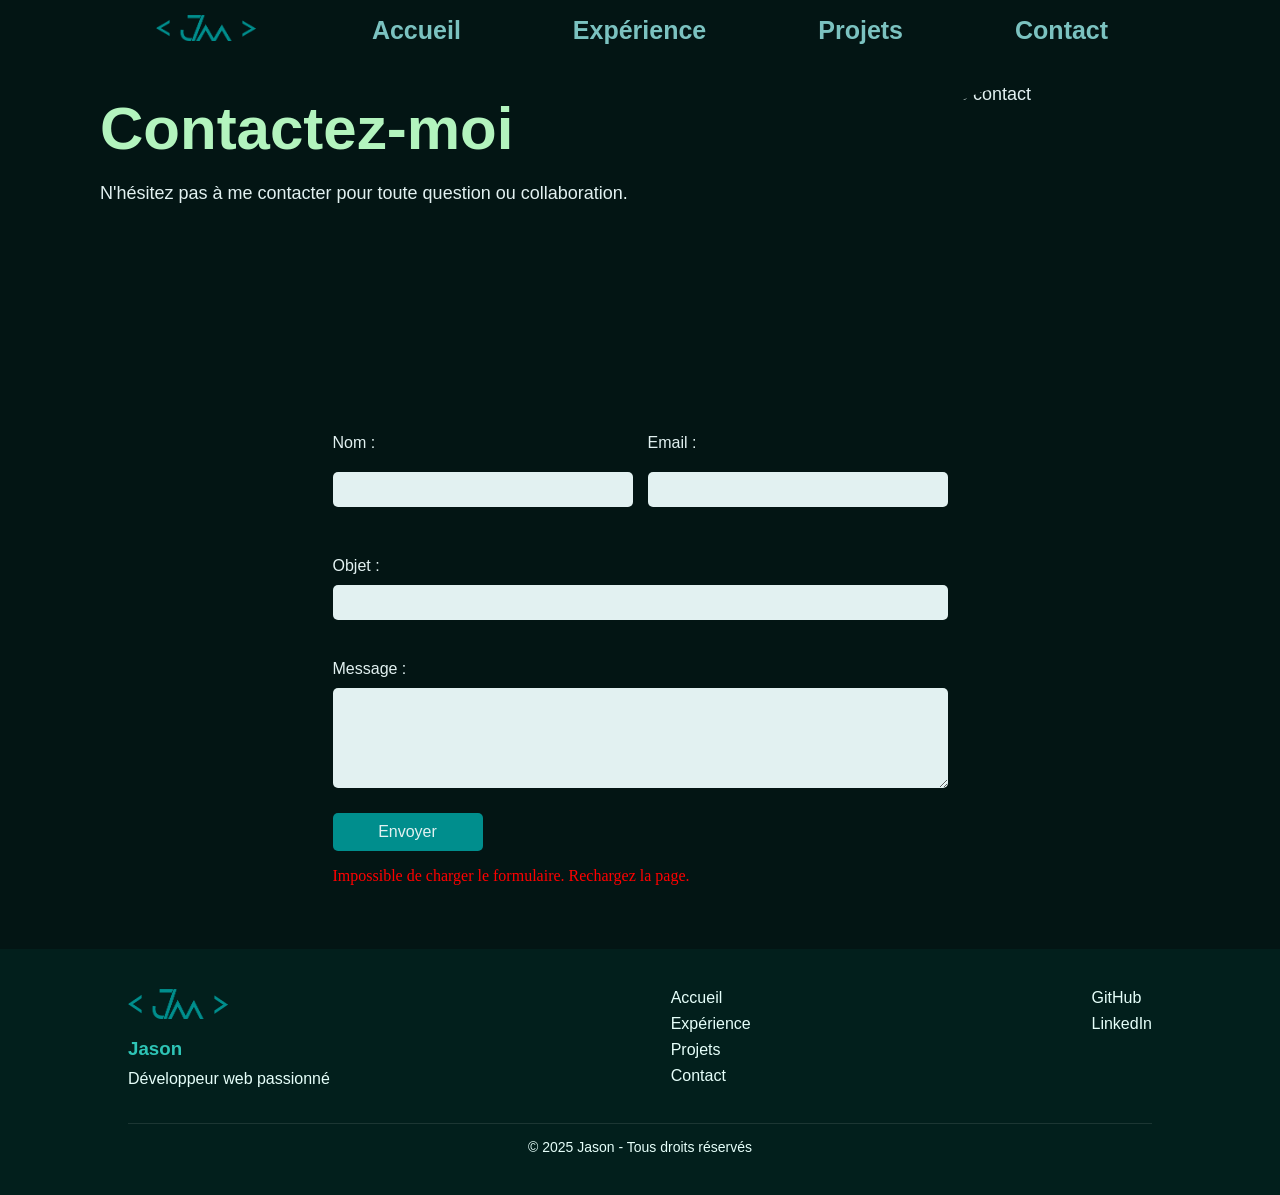
==== contact.html @ 51462e4b "V2" ====
<!DOCTYPE html>
<html lang="fr">
<head>
    <meta charset="UTF-8">
    <meta name="viewport" content="width=device-width, initial-scale=1.0">
    <title>Contact</title>
    <link rel="stylesheet" href="asset/style.css">
    <link rel="icon" href="asset/img/Logo.png" type="image/x-icon">
</head>
<body>
    <nav class="navigation">
        <div class="barreNav">
            <ul class="conteneurNav">
                <li><img class="logoNav" src="asset/img/LogoBarNav.png" alt="Logo"></li>
                <li><a class="lienNav" href="index.html">Accueil</a></li>
                <li><a class="lienNav" href="experience.html">Expérience</a></li>
                <li><a class="lienNav" href="projets.html">Projets</a></li>
                <li><a class="lienNav" href="contact.html">Contact</a></li>
            </ul>
        </div>
    </nav>
    <!-- responsif navbar -->
    <nav>
        <ul class="navBarreMobile">
            <a href="index.html">
                <img class="navImgMobile" src="asset/img/Logo.png" alt="logo ">
            </a>
            <div class="menuBurger">
                <img class="burger" src="asset/img/MenuBurger.png" alt="menu Burger">
            </div>
            <div class="navButtonMobile closeBurger">
                <li><a href="index.html" class="navHrefMobile">Accueil</a></li>
                <li><a href="experience.html" class="navHrefMobile">Expérience</a></li>
                <li><a href="projets.html" class="navHrefMobile">Projets</a></li>
                <li><a href="contact.html" class="navHrefMobile">Contact</a></li>
            </div>
        </ul>
    </nav>

    <section class="body">
        <section class="contactPresentation">
            <div class="contenuContactPresentation">
                <h1>Contactez-moi</h1>
                <p>N'hésitez pas à me contacter pour toute question ou collaboration.</p>
            </div>
            <img src="asset/img/photo.png" alt="Photo de contact" class="photoContact">
        </section>

        <section class="contactForm">
            <form id="contactForm">

                <!-- Token CSRF injecté par JS au chargement -->
                <input type="hidden" id="csrf_token" name="csrf_token">

                <div class="conteneurForm">
                    <div class="containerForm">
                        <label for="name">Nom :</label>
                        <input type="text" id="name" name="name" maxlength="100" required>
                    </div>
                    <div class="containerForm">
                        <label for="email">Email :</label>
                        <input type="email" id="email" name="email" maxlength="200" required>
                    </div>
                </div>

                <div class="formEmail">
                    <label for="objet">Objet :</label>
                    <input class="objet" type="text" id="objet" name="objet" maxlength="200" required>

                    <label for="message">Message :</label>
                    <textarea id="message" name="message" rows="5" maxlength="5000" required></textarea>

                    <button type="submit">Envoyer</button>
                </div>

                <p id="status-msg" style="margin-top:1rem; display:none;"></p>
            </form>
        </section>
    </section>
 <footer class="footer">

        <div class="footer-container">

            <div class="footer-left">
                <img class="logoFooter" src="asset/img/LogoBarNav.png" alt="Logo"></a>
                <h3>Jason</h3>
                <p>Développeur web passionné</p>
            </div>

            <div class="footer-center">
                <a href="index.html">Accueil</a>
                <a href="experience.html">Expérience</a>
                <a href="projets.html">Projets</a>
                <a href="contact.html">Contact</a>
            </div>

            <div class="footer-right">
                <a href="https://github.com/JasonM0712" target="_blank">GitHub</a>
                <a href="https://www.linkedin.com/in/jason-m-0712/" target="_blank">LinkedIn</a>
            </div>

        </div>

        <div class="footer-bottom">
            <p>© 2025 Jason - Tous droits réservés</p>
        </div>

</footer>
    <script src="asset/script.js">

    </script>
</body>
</html>
---- asset/style.css ----
*,
*::after,
*::before {
    box-sizing: border-box;
    margin: 0;
    padding: 0;
}


.navigation {
    display: flex;
    justify-content: center;
    align-items: center;
    margin: 0;
    padding: 1rem 2rem;
    height: 60px;
    background: transparent;
    position: fixed;
    z-index: 1;
    width: 100%;
}

.barreNav {
    margin: 0;
    width: 100%;
}

.logoNav {
    width: 100px;
    height: 80px;
    object-fit: contain;
    margin-right: 20px;
    border-radius: 60px;
}

.navigation.scrolled {
    background: #031514;
    box-shadow: 0 2px 4px rgba(0, 0, 0, 0.1);
    transition: background-color 0.3s ease, box-shadow 0.3s ease;
    border-bottom: 1px solid #008E8D;
}


.barreNav .lienNav {
    color: #7BC2C0;
    text-decoration: none;
    font-weight: bold;
    font-family: 'Trebuchet MS', 'Lucida Sans Unicode', 'Lucida Grande', 'Lucida Sans', Arial, sans-serif;
    font-size: 25px;
    padding: 0.5rem 1rem;
    transition: background-color 0.3s ease;
}

.conteneurNav {
    display: flex;
    justify-content: center;
    align-items: center;
    margin: 0;
    list-style: none;
    gap: 5rem;
}

.lienNav:hover {
    color: #008E8D;
}

.body {
    background-color: #031514;
    padding: 4rem 2rem;
    height: 100%;
    padding-left: 100px;
    padding-right: 100px;
}

.banniere {
    font-family: 'Trebuchet MS', 'Lucida Sans Unicode', 'Lucida Grande', 'Lucida Sans', Arial, sans-serif;
    padding: 20px;
    ;
    gap: 1rem;
}

h1 {
    font-size: 60px;
    margin-top: 30px;
    padding-bottom: 20px;
    color: #B3F4BE;
}

.sousTitre {
    font-size: 30px;
    color: #B3F4BE;
}

.arrierePlan {
    background-image: url('img/BackgroundImage.png');
    width: 100%;
    background-size: cover;
    background-position: center;
    background-repeat: no-repeat;
}

.presentation {
    display: flex;
    justify-content: space-around;
    align-items: center;
    margin-top: 50px;
    font-family: 'Trebuchet MS', 'Lucida Sans Unicode', 'Lucida Grande', 'Lucida Sans', Arial, sans-serif;
    color: #E2F1F1;
    width: 100%;
    padding: 50px;
    position: relative;
    overflow: hidden;
    opacity: 0;
    transform: translateY(40px);
    animation: fadeUp 1s ease forwards;
}

.conteneurPresentation {
    padding: 20px;
    padding-left: 40px;
    border-radius: 30px;
    background: rgba(0, 40, 40, 0.55);
    border-radius: 25px;
    transition: transform 0.5s ease, box-shadow 0.5s ease, background 0.5s ease;
}

.conteneurPresentation:hover,
.conteneurParcours:hover {
    transform: translateY(-8px) scale(1.02);
    box-shadow: 0 20px 40px rgba(0, 255, 170, 0.15);
    background: rgba(0, 60, 60, 0.7);
}


.presentation h2 {
    font-size: 30px;
    color: #B3F4BE;
    margin-bottom: 20px;
    position: relative;
    display: inline-block;
    transition: color 0.4s ease;
}

.presentation li {
    font-size: 20px;
    line-height: 1.5;
}

.imgPresentation {
    width: 300px;
    height: 300px;
    object-fit: cover;
    border-radius: 50%;
    margin-top: 20px;
    justify-content: flex-end;
    transition: transform 0.6s ease, filter 0.6s ease, box-shadow 0.6s ease;
}

.about {
    max-width: 700px;
}

.about p {
    line-height: 1.6;
    margin-bottom: 15px;
}

.about ul {
    line-height: 1.8;
    padding-left: 20px;
    font-family: 'Trebuchet MS', 'Lucida Sans Unicode', 'Lucida Grande', 'Lucida Sans', Arial, sans-serif;
}


.parcours {
    display: flex;
    justify-content: space-around;
    align-items: center;
    margin-top: 50px;
    font-family: 'Trebuchet MS', 'Lucida Sans Unicode', 'Lucida Grande', 'Lucida Sans', Arial, sans-serif;
    color: #B3F4BE;
    width: 100%;
    margin-bottom: 100px;
    position: relative;
    overflow: hidden;
    opacity: 0;
    transform: translateY(40px);
    animation: fadeUp 1s ease forwards;
}

.imgParcours {
    width: 300px;
    height: 300px;
    object-fit: cover;
    border-radius: 50%;
    margin-top: 20px;
    margin-bottom: 100px;
    transition: transform 0.6s ease, filter 0.6s ease, box-shadow 0.6s ease;
}

.parcours h2 {
    position: relative;
    display: inline-block;
    transition: color 0.4s ease;
    font-size: 30px;
    color: #B3F4BE;
    margin-bottom: 20px;
}

.parcours ul {
    font-size: 20px;
    padding-left: 20px;
    line-height: 1.8;
    color: #E2F1F1;
}


.conteneurParcours {
    display: flex;
    flex-direction: column;
    justify-content: flex-end;
    gap: 2rem;
    padding: 20px;
    background-color: rgba(0, 46, 45, 0.9);
    border-radius: 30px;
    background: rgba(0, 40, 40, 0.55);
    border-radius: 25px;
    transition: transform 0.5s ease, box-shadow 0.5s ease, background 0.5s ease;

}

.parcours p {
    font-size: 20px;
    line-height: 1.5;
    margin-top: 20px;
    margin-left: 20px;
    color: #E2F1F1;
}

.techno {
    display: flex;
    justify-content: center;
    align-items: flex-start;
    gap: 2rem;
    margin-top: 50px;
    padding-top: 50px;
    font-family: 'Trebuchet MS', 'Lucida Sans Unicode', 'Lucida Grande', 'Lucida Sans', Arial, sans-serif;
    border-top: 3px solid #008E8D;
}

.techno img {
    width: 80px;
    height: 80px;
    object-fit: contain;
}

.techno h3 {
    font-size: 25px;
    color: #B3F4BE;
}

.techno p {
    font-size: 20px;
    color: #E2F1F1;
    text-align: center;
    margin-top: 10px;
}

.containerTechno {
    display: block;

}

.containerTechnoGithub {
    display: flex;
    flex-direction: column;
    align-items: center;
    justify-content: center;
    gap: 1rem;
}

.articleTechno {
    display: flex;
    flex-direction: column;
    align-items: center;
    justify-content: center;
    gap: 2rem;
    margin-top: 50px;
    margin-right: 80px;
}

.buttonPrimary {
    background-color: #008E8D;
    border: none;
    padding: 10px 20px;
    font-size: 16px;
    cursor: pointer;
    border-radius: 5px;
    transition: background-color 0.3s ease;
    margin-top: 20px;
}

.buttonSecondary {
    background-color: #E2F1F1;
    font-family: 'Trebuchet MS', 'Lucida Sans Unicode', 'Lucida Grande', 'Lucida Sans', Arial, sans-serif;
    font-weight: bold;
    color: #1B4A27;
    border: 2px solid #1B4A27;
    padding: 10px 20px;
    font-size: 16px;
    cursor: pointer;
    border-radius: 5px;
    transition: background-color 0.3s ease;
    margin-top: auto;
}

.buttonLink {
    color: #E2F1F1;
    font-family: 'Trebuchet MS', 'Lucida Sans Unicode', 'Lucida Grande', 'Lucida Sans', Arial, sans-serif;
    font-weight: bold;
    text-decoration: none;
}

.buttonPrimary:hover {
    background-color: #00B3B2;
}

.lienInterressant {
    margin-top: 80px;
    border-radius: 30px;
    display: flex;
    justify-content: center;
    flex-direction: column;
    align-items: center;
    gap: 20px;
    padding-top: 30px;
}

.lienCardInterressant{
    text-align: center;
    width: 600px;
    background-color: rgba(0, 46, 45, 0.9);
    padding: 20px;
    border-radius: 30px;
}


.lienInterressant h3 {
    font-size: 25px;
    color: #B3F4BE;
    font-family: 'Trebuchet MS', 'Lucida Sans Unicode', 'Lucida Grande', 'Lucida Sans', Arial, sans-serif
}

.logoLien {
    width: 150px;
    height: 150px;
    object-fit: contain;
    margin-right: 20px;
}

.logoLien:hover {
    transform: scale(1.1);
    transition: transform 0.3s ease;
    filter: brightness(1.5);
}

.conteneurLien {
    display: flex;
    padding: 20px;
    flex-direction: row;
    gap: 20px;
}

.projetPresentation {
    display: flex;
    justify-content: space-around;
    align-items: center;
    margin-top: 50px;
    font-family: 'Trebuchet MS', 'Lucida Sans Unicode', 'Lucida Grande', 'Lucida Sans', Arial, sans-serif;
    color: #B3F4BE;
    width: 100%;
}

.imgTitleProjet {
    width: 300px;
    height: 100px;
    margin-top: 20px;
    align-self: center;
}

.projetPresentation h2 {
    font-size: 30px;
    color: #B3F4BE;
    margin-bottom: 20px;
}

.projetPresentation p {
    font-size: 20px;
    line-height: 1.5;
    color: #E2F1F1;
    max-width: 800px;
}

.listeProjet {
    display: flex;
    justify-content: center;
    align-items: center;
    flex-wrap: wrap;
    gap: 80px;
    margin-top: 80px;
}

.card {
    display: flex;
    flex-direction: column;
    height: 510px;
    background-color: #008E8D;
    border: 1px solid;
    border-radius: 10px;
    padding: 20px;
    width: 350px;
    text-align: center;
}

.card .contenuCard {
    flex: 1;
}

.card h4 {
    font-size: 25px;
    color: #B3F4BE;
    margin-bottom: 20px;
    font-family: 'Trebuchet MS', 'Lucida Sans Unicode', 'Lucida Grande', 'Lucida Sans', Arial, sans-serif;
    font-weight: bold;
}

.card p {
    font-size: 18px;
    color: #E2F1F1;
    margin-bottom: 20px;
    font-family: 'Trebuchet MS', 'Lucida Sans Unicode', 'Lucida Grande', 'Lucida Sans', Arial, sans-serif;
}

.card:hover {
    transform: scale(1.05);
    transition: transform 0.3s ease;
    box-shadow: 0 4px 8px rgba(0, 0, 0, 0.2);
}

.imgCard {
    width: 100%;
    height: 150px;
    object-fit: cover;
    border-radius: 10px;
    margin-bottom: 20px;
}

.modal-content {
    display: block;
    width: 90%;
    padding: 30px;
    height: 550px;
}

.modal-content h2 {
    font-size: 25px;
}

.modal-content p {
    font-size: 18px;
}

.modal {
    display: none;
    position: fixed;
    z-index: 3;
    left: 0;
    top: 0;
    width: 100%;
    height: 100%;
    background-color: rgba(0, 0, 0, 0.6);
}

.modal-content {
    display: flex;
    flex-direction: column;
    align-items: center;
    background-color: #00B3B2;
    width: 80%;
    max-width: 500px;
    height: 650px;
    margin: 10% auto;
    padding: 60px;
    border-radius: 10px;
    position: relative;
}

.modal-content h2 {
    font-family: 'Trebuchet MS', 'Lucida Sans Unicode', 'Lucida Grande', 'Lucida Sans', Arial, sans-serif;
    color: #B3F4BE;
    text-align: left;
    padding-bottom: 20px;
}

.modal-content p {
    font-family: 'Trebuchet MS', 'Lucida Sans Unicode', 'Lucida Grande', 'Lucida Sans', Arial, sans-serif;
    color: #E2F1F1;
    text-align: left;
    padding-top: 20px;
    padding-bottom: 10px;
}

.modal-content ul {
    font-family: 'Trebuchet MS', 'Lucida Sans Unicode', 'Lucida Grande', 'Lucida Sans', Arial, sans-serif;
    color: #E2F1F1;
    text-align: left;
    padding-top: 10px;
}

.modal-container-techno {
    display: flex;
    flex-wrap: wrap;
    gap: 10px;
    margin-top: 20px;
    margin-bottom: 20px;
}

.modal-Techno {
    width: 60px;
    height: 60px;
    object-fit: contain;
    margin-bottom: 20px;
}

.close {
    display: flex;
    align-self: flex-end;
    justify-content: flex-end;
    margin-top: auto;
    font-size: 25px;
    cursor: pointer;
    position: absolute;
    top: 15px;
    right: 20px;
}

.buttonSecondary a {
    color: #1B4A27;
    text-decoration: none;
}


.timeline{
    position: relative;
    margin: 100px auto;
    padding-left: 80px;
    max-width: 800px;
}

/* ligne */
.timeline::before{
    content:"";
    position:absolute;
    left:20px;
    top:0;
    width:2px;
    top: 20px;
    height: calc(100% - 20px);
    background:#2ec4b6;
}

.item{
    position: relative;
    margin-bottom: 60px;
}

.circle{
    position: absolute;
    left: -66.5px; 
    top: 20px;
    width:16px;
    height:16px;
    background:#2ec4b6;
    border-radius:50%;
    box-shadow:0 0 8px #2ec4b6, 0 0 20px rgba(46,196,182,0.5);
}

.item {
    position: relative;
    margin-bottom: 60px;
}

.content {
    background: #021f1c;
    padding: 20px;
    border-radius: 10px;
    box-shadow: 0 5px 20px rgba(0, 0, 0, 0.3);
}

.content h3 {
    font-family: 'Trebuchet MS', 'Lucida Sans Unicode', 'Lucida Grande', 'Lucida Sans', Arial, sans-serif;
    color: #9fe3b5;
    margin-bottom: 5px;
}

.content span {
    font-family: 'Trebuchet MS', 'Lucida Sans Unicode', 'Lucida Grande', 'Lucida Sans', Arial, sans-serif;
    font-size: 20px;
    color: #2ec4b6;
}

.content p {
    font-family: 'Trebuchet MS', 'Lucida Sans Unicode', 'Lucida Grande', 'Lucida Sans', Arial, sans-serif;
    margin-top: 10px;
    color: #e6fffa;
}

/* présentation */
.experiencePresentation {
    font-family: 'Trebuchet MS', 'Lucida Sans Unicode', 'Lucida Grande', 'Lucida Sans', Arial, sans-serif;
    font-size: 18px;
    color: #E2F1F1;
    margin-bottom: 50px;
}

.contactPresentation {
    display: flex;
    justify-content: space-between;
    font-family: 'Trebuchet MS', Arial;
    font-size: 18px;
    color: #E2F1F1;
    margin-bottom: 50px;
    position: relative;
    overflow: hidden;
    opacity: 0;
    transform: translateY(40px);
    animation: fadeUp 1s ease forwards;

}

.photoContact {
    width: 300px;
    height: 300px;
    object-fit: cover;
    border-radius: 50%;
    margin-top: 20px;
    transition: transform 0.6s ease, filter 0.6s ease, box-shadow 0.6s ease;
}

.photoContact:hover {
    transform: translateY(0) scale(1.08) rotate(2deg);
    filter: brightness(1.1);
    box-shadow: 0 0 30px rgba(120, 255, 180, 0.4);
}

.contactForm {
    display: flex;
    justify-content: center;
    align-items: center;
    flex-direction: column;
    gap: 20px;
    margin-top: 50px;   
    position: relative;
    overflow: hidden;
    opacity: 0;
    transform: translateY(40px);
    animation: fadeUp 1s ease forwards;
}

.contactForm label {
    font-family: 'Trebuchet MS', 'Lucida Sans Unicode', 'Lucida Grande', 'Lucida Sans', Arial, sans-serif;
    color: #E2F1F1;
}

.contactForm input,
.contactForm textarea {
    padding: 10px;
    border: none;
    border-radius: 5px;
    background-color: #E2F1F1;
    color: #021f1c;
    font-family: 'Trebuchet MS', Arial;
}

.contactForm input{
    width: 300px;
}

.contactForm textarea {
    resize: vertical;
    min-height: 100px;
    width: 100%;
}

.contactForm button {
    background-color: #008E8D;
    color: #E2F1F1;
    border: none;
    padding: 10px 20px;
    font-size: 16px;
    margin-top: 15px;
    width: 150px;
    cursor: pointer;
    border-radius: 5px;
    transition: background-color 0.3s ease;
}

.conteneurForm {
    display: flex;
    justify-content: space-around;
    align-items: center;
    margin-bottom : 50px;
    gap : 15px;
}



.containerForm {
    display: flex;
    flex-direction: column;
    gap: 20px;
}

.contactForm button:hover {
    background-color: #00B3B2;
    filter: brightness(1.1);
}

.formEmail{
    display: flex;
    flex-direction: column;
    gap: 10px;
}

.formEmail label {
    font-family: 'Trebuchet MS', 'Lucida Sans Unicode', 'Lucida Grande', 'Lucida Sans', Arial, sans-serif;
    color: #E2F1F1;
}

.formEmail input{
    width: 100%;
    margin-bottom: 30px;
}

.footer{
  background:#021f1c;
  color:#e6fffa;
  padding:40px 10%;
  font-family: 'Trebuchet MS', 'Lucida Sans Unicode', 'Lucida Grande', 'Lucida Sans', Arial, sans-serif;
}

.footer-container{
  display:flex;
  justify-content:space-between;
  align-items:flex-start;
  flex-wrap:wrap;
}

.footer-left h3{
  color:#2ec4b6;
  margin-bottom:10px;
}

.footer-left img{
  width:100px;
  height:30px;

  margin-bottom:15px;
}

.footer-center a,
.footer-right a{
  display:block;
  color:#e6fffa;
  text-decoration:none;
  margin-bottom:8px;
  transition:0.3s;
}

.footer-center a:hover,
.footer-right a:hover{
  color:#2ec4b6;
}

.footer-bottom{
  text-align:center;
  margin-top:30px;
  border-top:1px solid rgba(255,255,255,0.1);
  padding-top:15px;
  font-size:14px;
}

.imgPresentationMobile {
    display: none;
}

.navBarreMobile {
    display: none;
    position: fixed;
    top: 0;
    height: 60px;
    justify-content: space-between;
    align-items: center;
    background-color: #031514;
    width: 100%;
    z-index: 1;
}

.navBarreMobile ul {
    list-style: none;
}


.navButtonMobile li {
    color: #2ec4b6 ;
    list-style: none;
    text-decoration: none;
    margin-top: 30px;
    font-size: 24px;
}

.navBarreMobile a {
    color: #2ec4b6;
    text-decoration: none;
    font-size: 24px;
    margin-right: 20px;
}

.navImgMobile {
    height: 70px;
    width: 70px;
}


.imgPresentation:hover,
.imgParcours:hover,
.imgPresentationMobile:hover {
    transform: scale(1.08) rotate(2deg);
    filter: brightness(1.1);
    box-shadow: 0 0 30px rgba(120, 255, 180, 0.4);
}



h2::after {
    content: "";
    position: absolute;
    left: 0;
    bottom: -8px;
    width: 0;
    height: 3px;
    background: #9be7a5;
    border-radius: 10px;
    transition: width 0.4s ease;
}

.conteneurPresentation:hover h2,
.conteneurParcours:hover h2 {
    color: #b8ffbe;
}

.conteneurPresentation:hover h2::after,
.conteneurParcours:hover h2::after {
    width: 100%;
}

.conteneurPresentation li,
.conteneurParcours li {
    opacity: 1;
    transform: translateX(0);
    transition: 0.4s ease;
}

.conteneurPresentation:hover li,
.conteneurParcours:hover li {
    transform: translateX(10px);
}



@keyframes fadeUp {
    from {
        opacity: 0;
        transform: translateY(40px);
    }

    to {
        opacity: 1;
        transform: translateY(0);
    }
}

@media (max-width:700px) {    .timeline {
        padding-left: 30px;
    }

    .line {
        left: 10px;
    }

    .circle {
        left: -17.5px;
    }
}

@media (max-width: 700px) {
    .barreNav{
        display: none;
    }

    .navBarreMobile {
        display: flex;
    }

    .arrierePlan {
        background-image: none;
    }

    .presentation {
        flex-direction: column;
        text-align: center;
    } 

    .presentation .conteneurPresentation {
        margin-top: 20px;
        width: 300px;
    }

    .conteneurPresentation li{ 
        padding: 10px;
        
    } 

    .conteneurParcours li {
        padding: 5px;
    }



    .imgPresentation {
        display: none;
    } 

    .imgPresentationMobile {
        display: block;
        width: 200px;
        height: 200px;
        object-fit: cover;
        border-radius: 50%;
        margin-bottom: 20px;
        transition: transform 0.6s ease, filter 0.6s ease, box-shadow 0.6s ease;
    } 

    .parcours {
        flex-direction: column;
        text-align: center;
        animation-delay: 0.4s;
    } 

    .conteneurParcours {
        margin-top: 20px;
        width: 300px;
    } 

    .imgParcours{
        display: block;
        width: 200px;
        height: 200px;
        object-fit: cover;
        border-radius: 50%;
        margin-bottom: 20px;
        transition: transform 0.6s ease, filter 0.6s ease, box-shadow 0.6s ease;
    }

    .burger {
        display: block;
        width: 70px;
        height: 60px;
        z-index: 2;
    }

    .navButtonMobile {
        display: none;
        position: absolute;
        top: 60px;
        left: 0;
        width: 100%;
        height: 100vh;
        background-color: #031514;
        flex-direction: column;
        align-items: center;
        gap: 20px;
    }

    .navButtonMobile a{
        font-family: 'Trebuchet MS', 'Lucida Sans Unicode', 'Lucida Grande', 'Lucida Sans', Arial, sans-serif;
        font-size: 24px;
    }

    .OpenBurger {
        display: flex;
    }

    .CloseBurger {
        display: none;
    }

    .techno {
        flex-direction: column;
        text-align: center;
        justify-content: center;
        align-items: center;
    } 

    .articleTechno {
        margin-right: 0;
    } 

    .footer {
        text-align: center;
    } 

    .footer-container {
        flex-direction: column;
        justify-content: center;
        align-items: center;
        gap: 20px;
    } 

    .footer-left {
        order: 2;
    } 

    .footer-center {
        order: 3;
    }
    .footer-right {
        order: 4;
    } 

    .projetPresentation {
        flex-direction: column;
        text-align: center;
    }

    .projetPresentation img{
        margin-top: 30px;
        margin-bottom: 20px;
    }

    .modal-content {
        width: 90%;
        height: auto;
    }

    .modal-container-techno {
        justify-content: center;
    } 

    .contactPresentation {
        flex-direction: column;
        text-align: center;
        justify-content: center;
        align-items: center;
    }

    .contactPresentation img {
        margin-top: 30px;
        margin-bottom: 20px;
        
    }

    .contactForm {
        width: 100%;
    }

    .conteneurForm {
        width: 100%;
        flex-direction: column;
        justify-content: center;
        align-items: center;
    }

    .navigation {
        padding: 1rem;
    }

    .conteneurNav {
        gap: 1rem;
    } 

    .lienCardInterressant{
        width: 250px;
    }

    .conteneurLien {
        flex-direction: column;
        width: 100px;
        gap: 20px;
    }


    .lienNav {
        font-size: 18px;
        padding: 0.5rem;
    }

    .body {
        padding: 2rem;
        padding-left: 20px;
        padding-right: 20px;
    }

    .formEmail {
        width: 100%;
        display: flex;
        flex-direction: column;
        align-items: center;
    }

    .formEmail input {
        width: 300px;
    }

    .formEmail textarea {
        width: 300px;
    }

}

.item {
    opacity: 0;
    transform: translateY(20px);
    animation: fadeIn 0.6s forwards;
}

@keyframes fadeIn {
    to {
        opacity: 1;
        transform: translateY(0);
    }
}
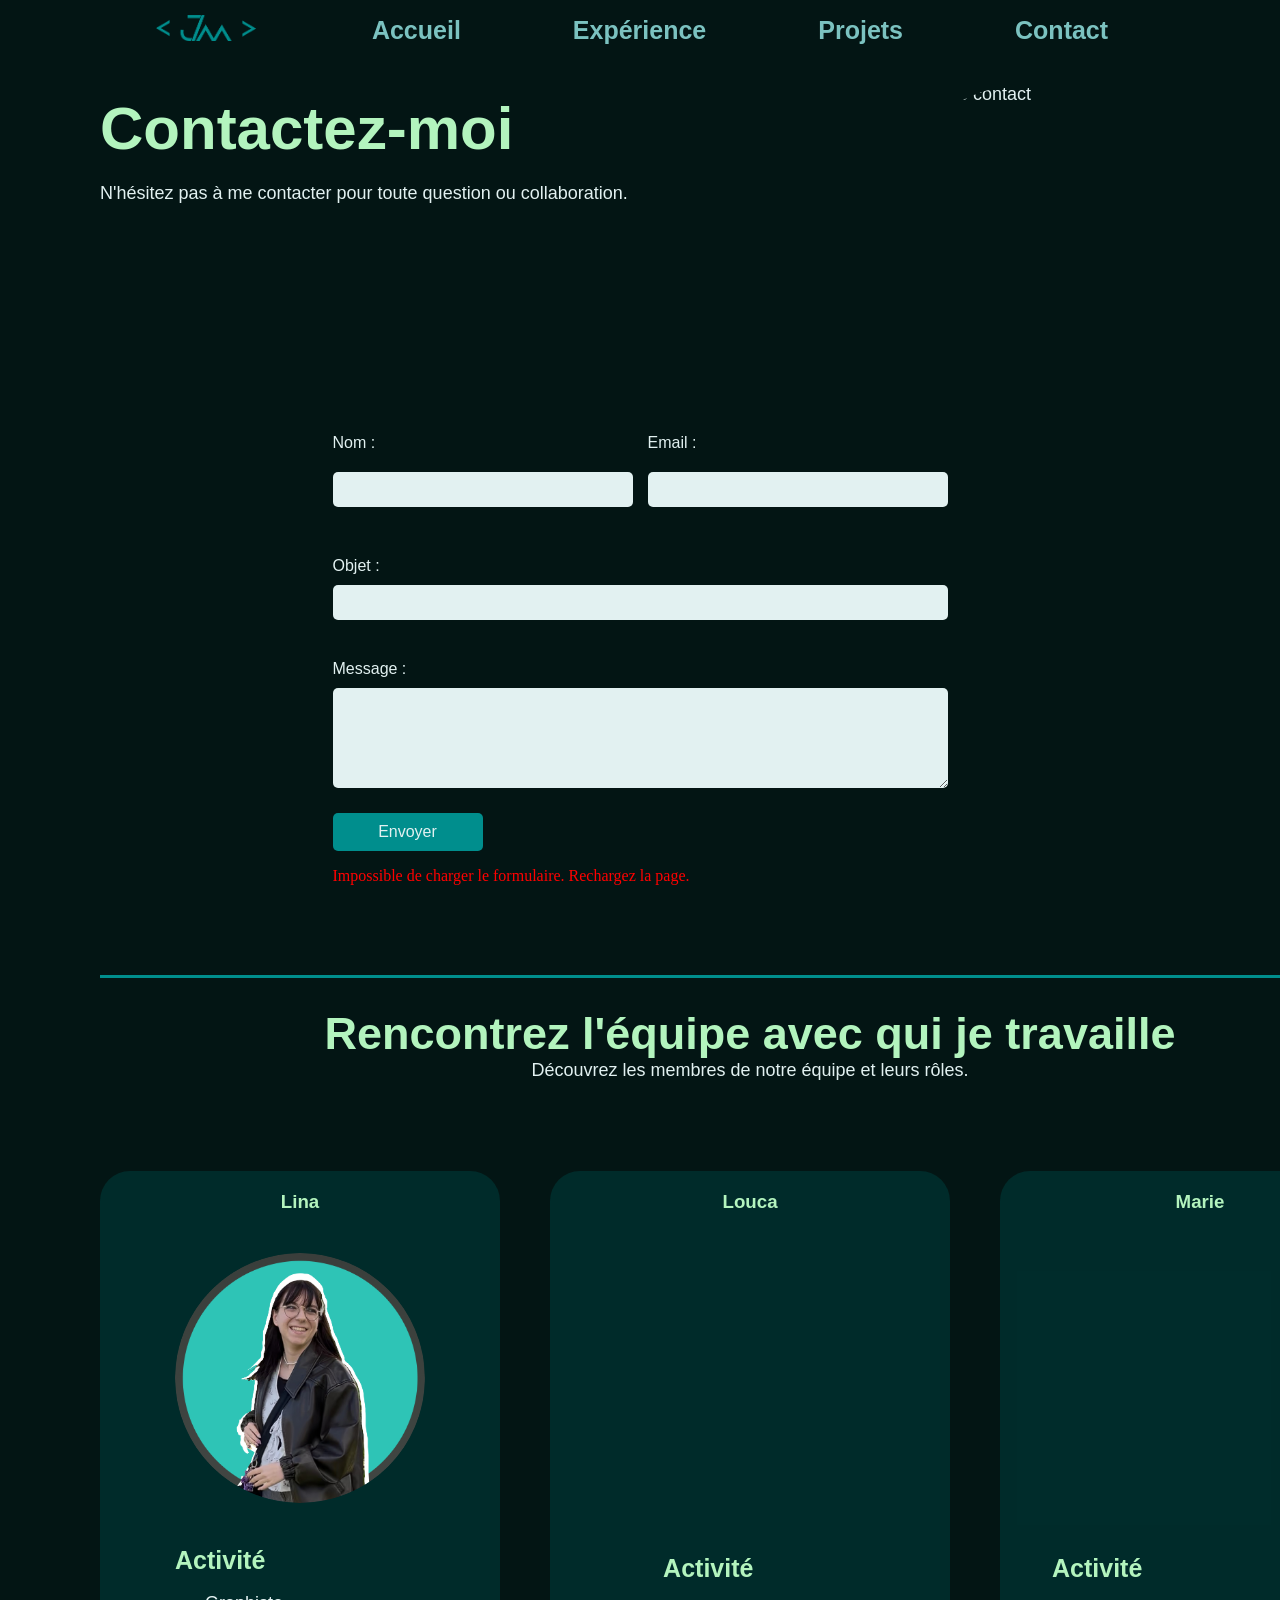
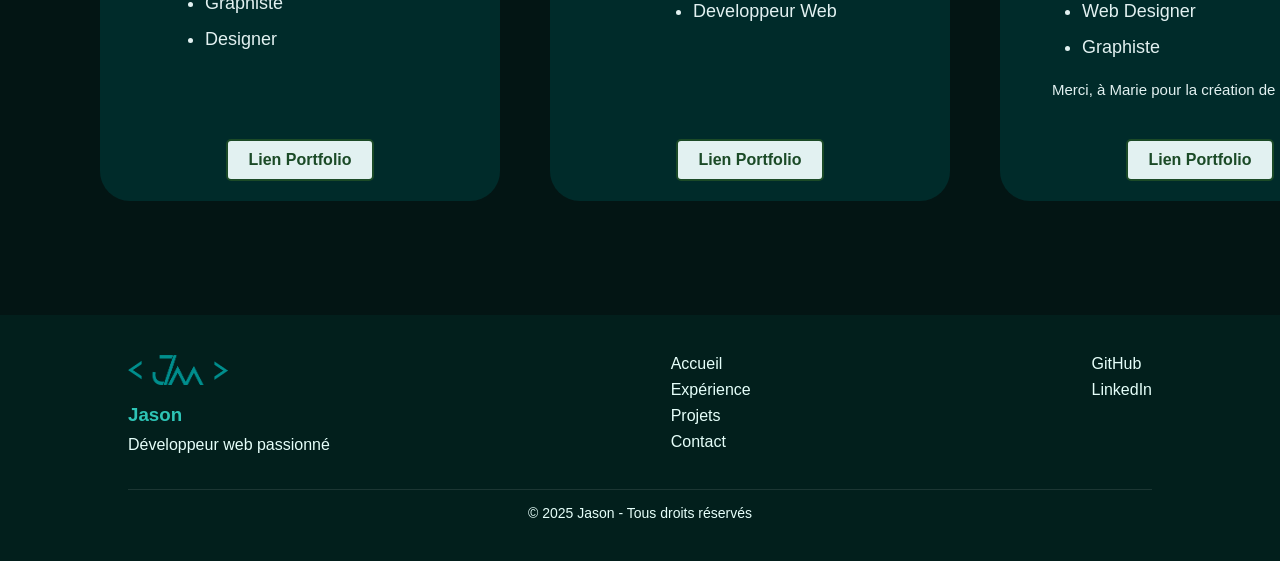
==== commit 2ee22d9d: "Ajout de l'équipe" ====
--- a/contact.html
+++ b/contact.html
@@ -76,6 +76,54 @@
                 <p id="status-msg" style="margin-top:1rem; display:none;"></p>
             </form>
         </section>
+
+        <section class="EquipeContact">
+            <div>
+                <div class="EquipeTitle">
+                    <h2>Rencontrez l'équipe avec qui je travaille</h2>
+                    <p>Découvrez les membres de notre équipe et leurs rôles.</p>
+                </div>
+                <div class="EquipeList">
+                    <div class="Equipe-Container">
+                        <h3>Lina</h3>
+                        <div class="Equipe-Contenu">
+                            <img src="asset/img/Lina.png" alt="Lina">
+                            <h3>Activité</h3>
+                            <ul>
+                                <li>Graphiste</li>
+                                <li>Designer</li>
+                            </ul>
+                        </div>
+                            <button class="buttonSecondaryEquipe">Lien Portfolio</button>
+                    </div>
+
+                    <div class="Equipe-Container">
+                        <h3>Louca</h3>
+                            <img src="asset/img/Louca.png" alt="Louca">
+                            <div class="Equipe-Contenu">
+                                <h3>Activité</h3>
+                                <ul>
+                                    <li>Developpeur Web</li>
+                                </ul>
+                            </div>
+                            <button class="buttonSecondaryEquipe">Lien Portfolio</button>
+                    </div>
+
+                    <div class="Equipe-Container">
+                        <h3>Marie</h3>
+                            <img src="asset/img/Marie.png" alt="Marie">
+                            <div class="Equipe-Contenu">
+                                <h3>Activité</h3>
+                                <ul>
+                                    <li>Web Designer</li>
+                                    <li>Graphiste</li>
+                                </ul>
+                                <p class="Merci">Merci, à Marie pour la création de mes logos</p>
+                            </div>
+                            <button class="buttonSecondaryEquipe">Lien Portfolio</button>
+                    </div>
+            </div>
+        </section>
     </section>
  <footer class="footer">
 
--- a/asset/style.css
+++ b/asset/style.css
@@ -874,6 +874,124 @@
 .conteneurPresentation:hover li,
 .conteneurParcours:hover li {
     transform: translateX(10px);
+}
+
+.EquipeTitle {
+    font-size: 30px;
+    color: #B3F4BE;
+    text-align: center;
+    border-top: 3px solid #008E8D;
+    padding: 30px;
+    font-family: 'Trebuchet MS', 'Lucida Sans Unicode', 'Lucida Grande', 'Lucida Sans', Arial, sans-serif;
+}
+
+.EquipeTitle p{
+    font-size: 18px;
+    color: #E2F1F1;
+    text-align: center;
+    font-family: 'Trebuchet MS', 'Lucida Sans Unicode', 'Lucida Grande', 'Lucida Sans', Arial, sans-serif;
+}
+
+.EquipeTitle {
+    margin-bottom: 60px ;
+    margin-top: 40px;
+}
+
+.EquipeList {
+    display: flex;
+    justify-content: center;
+    align-items: center;
+    flex-direction: row;
+    gap: 50px;
+    margin-top: 20px;
+    margin-bottom: 50px;
+}
+
+.EquipeContact{
+    display: flex;
+    justify-content: space-around;
+    align-items: center;
+    margin-top: 50px;
+    font-family: 'Trebuchet MS', 'Lucida Sans Unicode', 'Lucida Grande', 'Lucida Sans', Arial, sans-serif;
+    color: #B3F4BE;
+    width: 100%;
+}
+
+.Equipe-Container{
+    display: flex;
+    flex-direction: column;
+    align-items: center;
+    background-color: rgba(0, 46, 45, 0.9);
+    gap: 20px;
+    width: 400px;
+    height: 630px;
+    padding: 20px;
+    border-radius: 30px;
+}
+
+.Equipe-Container:hover {
+    transform: scale(1.1);
+    transition: transform 0.3s ease;
+    filter: brightness(1.3);
+    box-shadow: #00B3B2 0px 0px 20px;
+}
+
+.Equipe-Container img {
+    width: 250px;
+    height: 250px;
+    object-fit: cover;
+    border-radius: 50%;
+    margin-top: 20px;
+    transition: transform 0.6s ease, filter 0.6s ease, box-shadow 0.6s ease;
+    margin-bottom: 20px;
+}
+
+.Equipe-Container img:hover {
+    transform: translateY(0) scale(1.08) rotate(2deg);
+    filter: brightness(1.1);
+    box-shadow: 0 0 30px rgba(120, 255, 180, 0.4);
+}
+
+.Equipe-Container h2{
+    font-size: 30px;
+    color: #B3F4BE;
+    margin-bottom: 20px;
+}
+
+.buttonSecondaryEquipe{
+    background-color: #E2F1F1;
+    font-family: 'Trebuchet MS', 'Lucida Sans Unicode', 'Lucida Grande', 'Lucida Sans', Arial, sans-serif;
+    font-weight: bold;
+    color: #1B4A27;
+    border: 2px solid #1B4A27;
+    padding: 10px 20px;
+    font-size: 16px;
+    cursor: pointer;
+    border-radius: 5px;
+    margin-top: auto;
+}
+
+.Equipe-Contenu{
+    font-size: 18px;
+    line-height: 2.0;
+    color: #E2F1F1;
+}
+
+.Equipe-Contenu h3{
+    font-size: 25px;
+    color: #B3F4BE;
+
+}
+
+.Equipe-Contenu ul{
+    padding-left: 30px;
+    color: #E2F1F1;
+}
+
+.Merci{
+    margin-top: 10px;
+    text-align: center;
+    font-size: 15px ;
 }
 
 
@@ -1126,6 +1244,36 @@
         width: 300px;
     }
 
+    .EquipeTitle {
+        font-size: 25px;
+    }
+
+    .EquipeContact {
+        flex-direction: column;
+        text-align: center;
+        justify-content: center;
+        align-items: center;
+    }
+
+    .EquipeList {
+        flex-direction: column;
+        gap: 30px;
+    }
+
+    .Equipe-Container {
+        width: 300px;
+        height: auto;
+    }
+
+     .Equipe-Contenu {
+        font-size: 16px;
+    }
+
+     .Equipe-Contenu h3 {
+        font-size: 22px;
+    }
+    
+
 }
 
 .item {
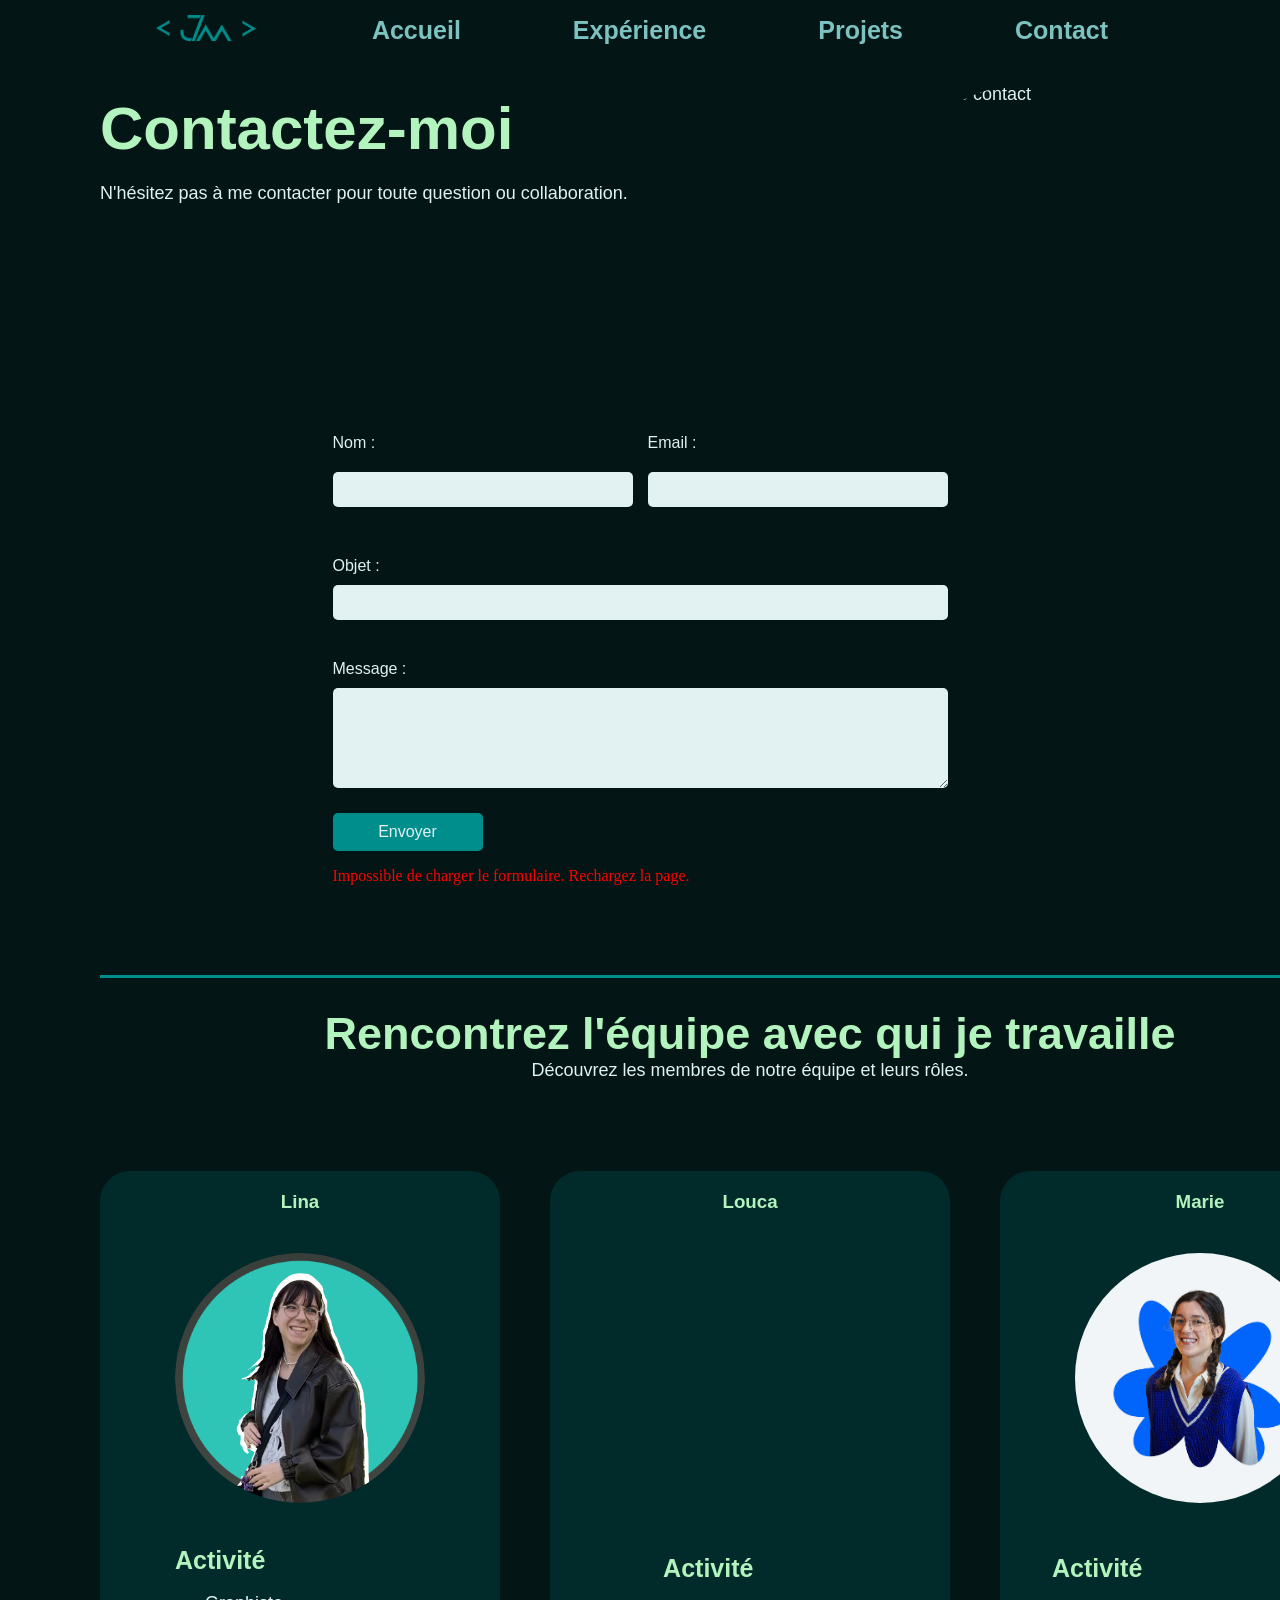
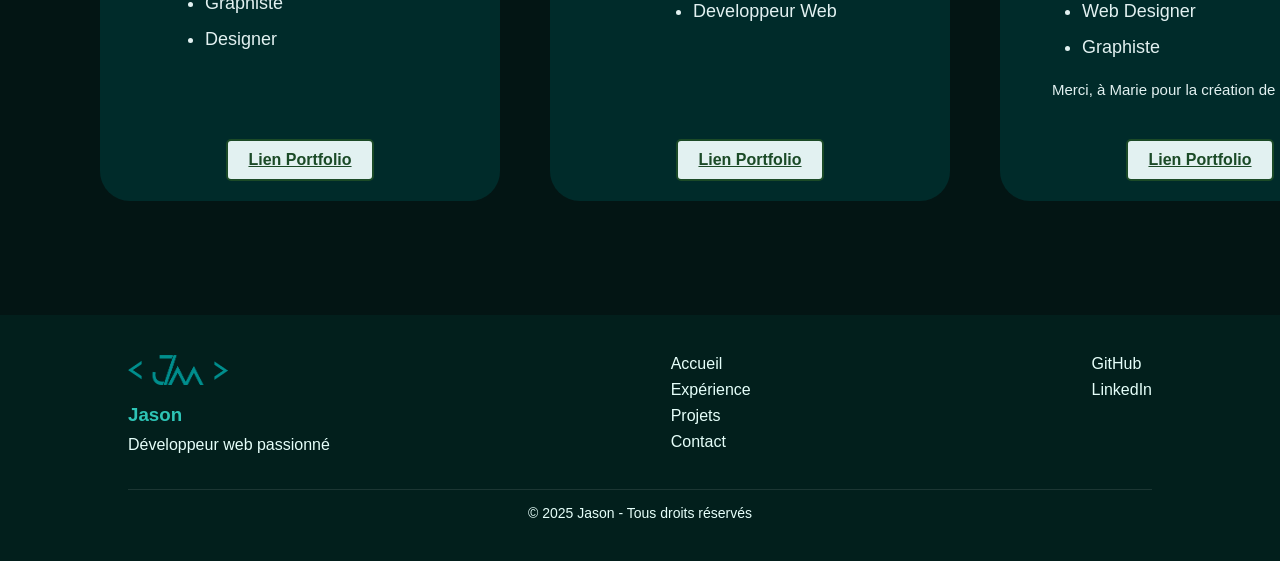
==== commit 72bfc94b: "Portfolio V2  31/03/2026" ====
--- a/contact.html
+++ b/contact.html
@@ -76,8 +76,7 @@
                 <p id="status-msg" style="margin-top:1rem; display:none;"></p>
             </form>
         </section>
-
-        <section class="EquipeContact">
+       <section class="EquipeContact">
             <div>
                 <div class="EquipeTitle">
                     <h2>Rencontrez l'équipe avec qui je travaille</h2>
@@ -94,7 +93,7 @@
                                 <li>Designer</li>
                             </ul>
                         </div>
-                            <button class="buttonSecondaryEquipe">Lien Portfolio</button>
+                            <a href="https://www.lina-bennerotte.mds-nancy.yt/index.php/accueil/" class="buttonSecondaryEquipe">Lien Portfolio</a>
                     </div>
 
                     <div class="Equipe-Container">
@@ -106,12 +105,12 @@
                                     <li>Developpeur Web</li>
                                 </ul>
                             </div>
-                            <button class="buttonSecondaryEquipe">Lien Portfolio</button>
+                            <a href="https://louca-daviot.mds-nancy.yt" target="_blank" class="buttonSecondaryEquipe">Lien Portfolio</a>
                     </div>
 
                     <div class="Equipe-Container">
                         <h3>Marie</h3>
-                            <img src="asset/img/Marie.png" alt="Marie">
+                            <img src="asset/img/Marie.jpg" alt="Marie">
                             <div class="Equipe-Contenu">
                                 <h3>Activité</h3>
                                 <ul>
@@ -120,7 +119,7 @@
                                 </ul>
                                 <p class="Merci">Merci, à Marie pour la création de mes logos</p>
                             </div>
-                            <button class="buttonSecondaryEquipe">Lien Portfolio</button>
+                            <a href="" class="buttonSecondaryEquipe">Lien Portfolio</a>
                     </div>
             </div>
         </section>
@@ -144,7 +143,7 @@
 
             <div class="footer-right">
                 <a href="https://github.com/JasonM0712" target="_blank">GitHub</a>
-                <a href="https://www.linkedin.com/in/jason-m-0712/" target="_blank">LinkedIn</a>
+                <a href="https://www.linkedin.com/in/jason-morel-0a605a298/" target="_blank">LinkedIn</a>
             </div>
 
         </div>
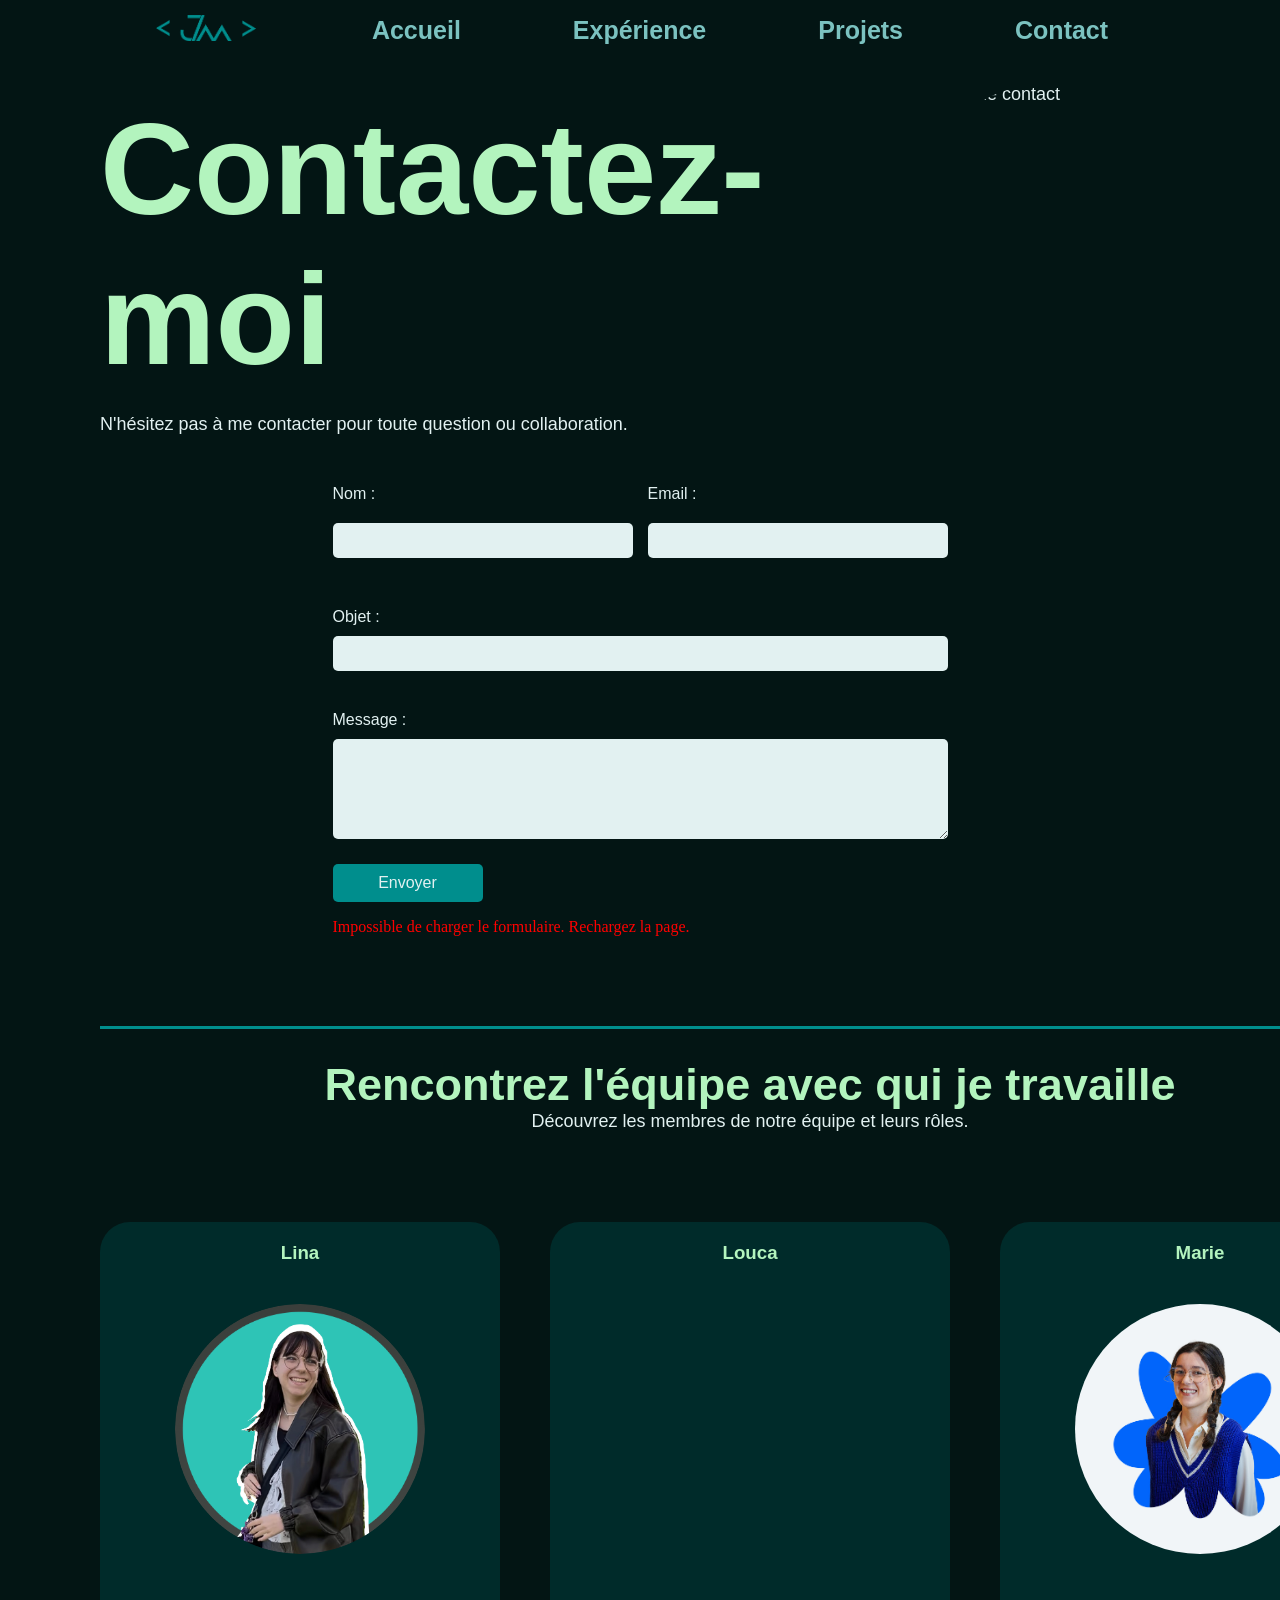
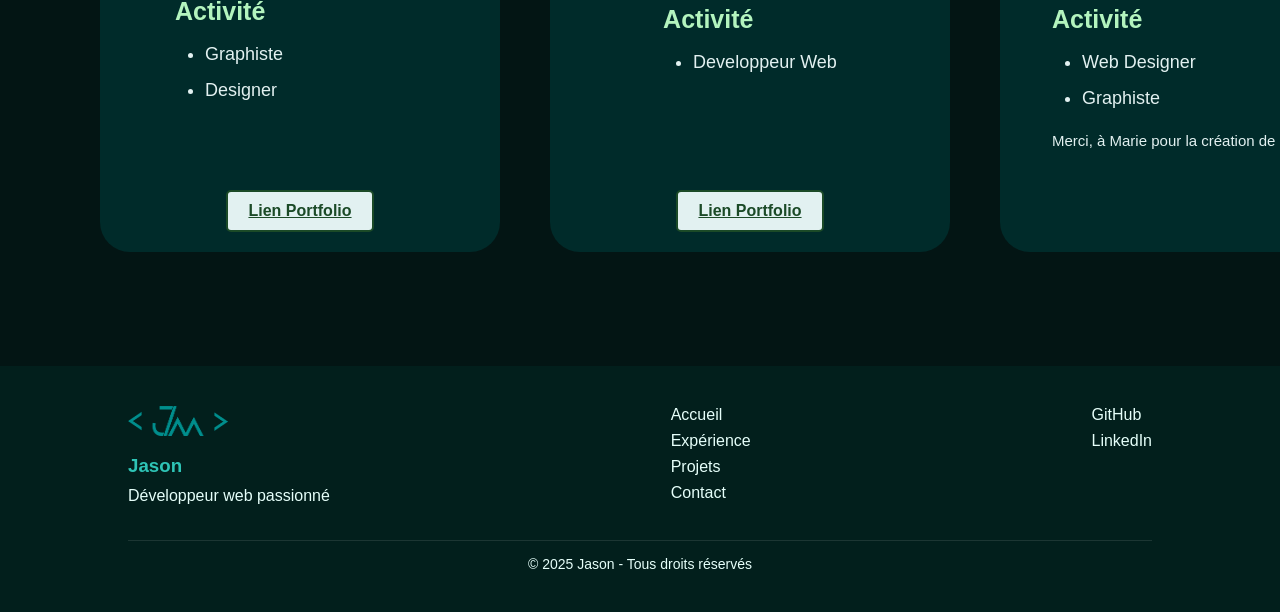
==== commit a0a6184b: "Projet Portfolio V2  31/03/2026" ====
--- a/contact.html
+++ b/contact.html
@@ -11,7 +11,7 @@
     <nav class="navigation">
         <div class="barreNav">
             <ul class="conteneurNav">
-                <li><img class="logoNav" src="asset/img/LogoBarNav.png" alt="Logo"></li>
+                <li><a href="index.html"><img class="logoNav" src="asset/img/LogoBarNav.png" alt="Logo"></a></li>
                 <li><a class="lienNav" href="index.html">Accueil</a></li>
                 <li><a class="lienNav" href="experience.html">Expérience</a></li>
                 <li><a class="lienNav" href="projets.html">Projets</a></li>
@@ -76,7 +76,7 @@
                 <p id="status-msg" style="margin-top:1rem; display:none;"></p>
             </form>
         </section>
-       <section class="EquipeContact">
+       <div class="EquipeContact">
             <div>
                 <div class="EquipeTitle">
                     <h2>Rencontrez l'équipe avec qui je travaille</h2>
@@ -119,9 +119,11 @@
                                 </ul>
                                 <p class="Merci">Merci, à Marie pour la création de mes logos</p>
                             </div>
-                            <a href="" class="buttonSecondaryEquipe">Lien Portfolio</a>
+                        </div>
                     </div>
-            </div>
+                </div>
+         
+            <a href="" class="buttonSecondaryEquipe">Lien Portfolio</a>
         </section>
     </section>
  <footer class="footer">
--- a/asset/style.css
+++ b/asset/style.css
@@ -80,7 +80,7 @@
 }
 
 h1 {
-    font-size: 60px;
+    font-size: 130px;
     margin-top: 30px;
     padding-bottom: 20px;
     color: #B3F4BE;
@@ -214,6 +214,96 @@
     color: #E2F1F1;
 }
 
+.projetAccueil {
+    display: flex;
+    justify-content: center;
+    align-items: center;
+    flex-direction: column;
+    gap: 20px;
+    margin-top: 50px;
+}
+
+.cardAccueil {
+    display: flex;
+    justify-content: center;
+    align-items: center;
+    flex-direction: column;
+    gap: 20px;
+    margin-top: 50px;
+}
+
+.contenuCardAccueil:hover {
+    transform: scale(1.05);
+    transition: transform 0.3s ease;
+    filter: brightness(1.2);
+    box-shadow: #00B3B2 0px 0px 20px;
+}
+
+.imgCardAccueil {
+    width: 250px;
+    height: 150px;
+    border-radius: 25px;
+    margin-bottom : 20px;
+}
+
+.contenuCardAccueil {
+    background-color: rgba(46,196,182,0.5);
+    font-size: 18px;
+    color: #E2F1F1;
+    max-width: 350px;
+    height: 400px;
+    border-radius: 15px;
+    text-align: center;
+    padding: 20px;
+}
+
+.buttonSecondaryAccueil {
+    background-color: #E2F1F1;
+    font-family: 'Trebuchet MS', 'Lucida Sans Unicode', 'Lucida Grande', 'Lucida Sans', Arial, sans-serif;
+    font-weight: bold;
+    color: #1B4A27;
+    border: 2px solid #1B4A27;
+    padding: 10px 20px;
+    font-size: 16px;
+    cursor: pointer;
+    border-radius: 5px;
+    margin-top: 40px;
+}
+
+.buttonSecondaryAccueil:hover {
+    transform: scale(1.1);
+    transition: transform 0.3s ease;
+    border: #031514 1px solid;
+    box-shadow: #1B4A27 10px 10px 20px;
+}
+
+.contenuProjetAccueil h2 {
+    font-size: 30px;
+    font-family: 'Trebuchet MS', 'Lucida Sans Unicode', 'Lucida Grande', 'Lucida Sans', Arial, sans-serif;
+    color: #B3F4BE;
+    margin-bottom: 20px;
+}
+
+.contenuProjetAccueil p {
+    font-size: 18px;
+    font-family: 'Trebuchet MS', 'Lucida Sans Unicode', 'Lucida Grande', 'Lucida Sans', Arial, sans-serif;
+    color: #E2F1F1;
+    line-height: 1.5;
+}
+
+.cardContainer{
+    display: flex;
+    justify-content: center;
+    align-items: center;
+    gap: 50px;
+    flex-direction: row;
+}
+
+.contenuCardAccueil h3 {
+    font-size: 25px;
+    color: #B3F4BE;
+    margin-bottom: 15px;
+}
 
 .conteneurParcours {
     display: flex;
@@ -226,7 +316,6 @@
     background: rgba(0, 40, 40, 0.55);
     border-radius: 25px;
     transition: transform 0.5s ease, box-shadow 0.5s ease, background 0.5s ease;
-
 }
 
 .parcours p {
@@ -1008,7 +1097,17 @@
     }
 }
 
-@media (max-width:700px) {    .timeline {
+@media (max-width: 700px) {
+
+    h1{
+        font-size: 60px;
+    }
+
+     .sousTitre {
+        font-size: 20px;
+    }
+
+    .timeline {
         padding-left: 30px;
     }
 
@@ -1019,9 +1118,7 @@
     .circle {
         left: -17.5px;
     }
-}
-
-@media (max-width: 700px) {
+
     .barreNav{
         display: none;
     }
@@ -1068,6 +1165,16 @@
         margin-bottom: 20px;
         transition: transform 0.6s ease, filter 0.6s ease, box-shadow 0.6s ease;
     } 
+
+    .projetAccueil {
+        flex-direction: column;
+        text-align: center;
+    }
+
+    .cardContainer {
+        flex-direction: column;
+        align-items: center;
+    }
 
     .parcours {
         flex-direction: column;
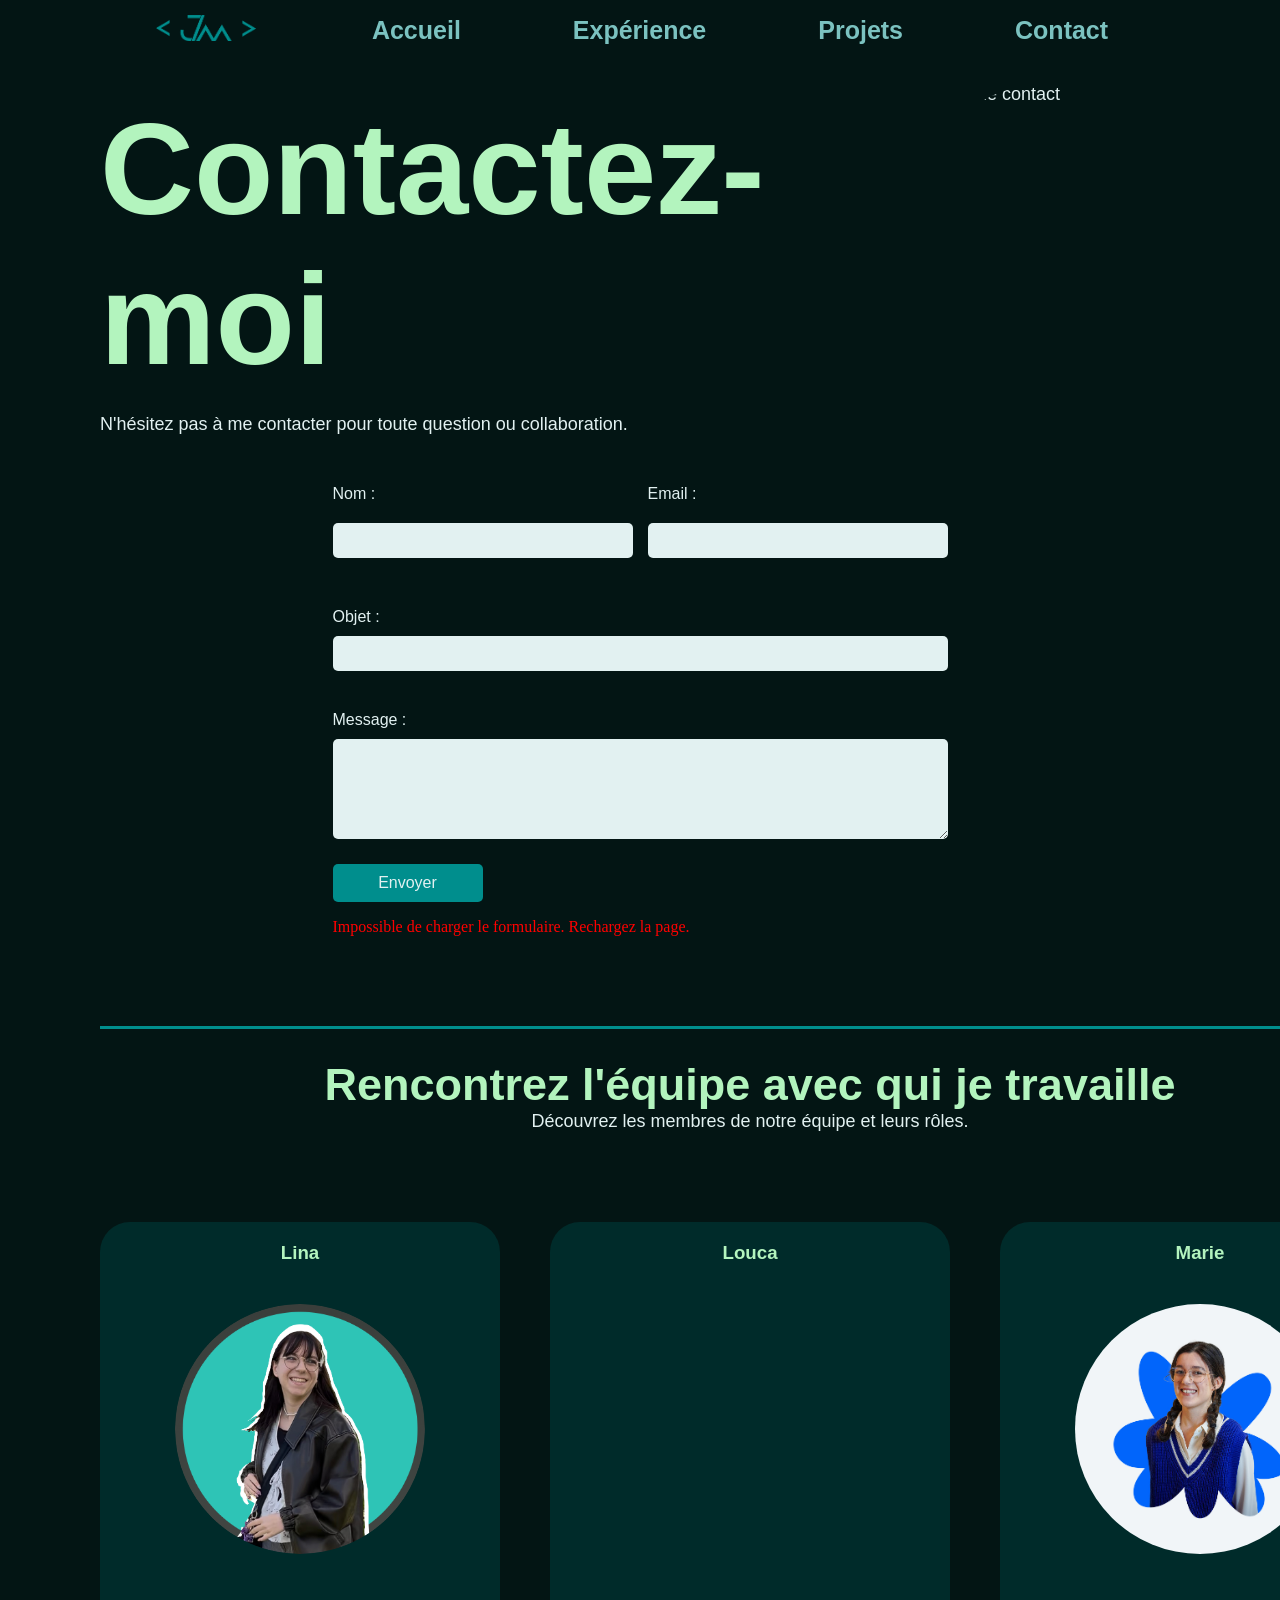
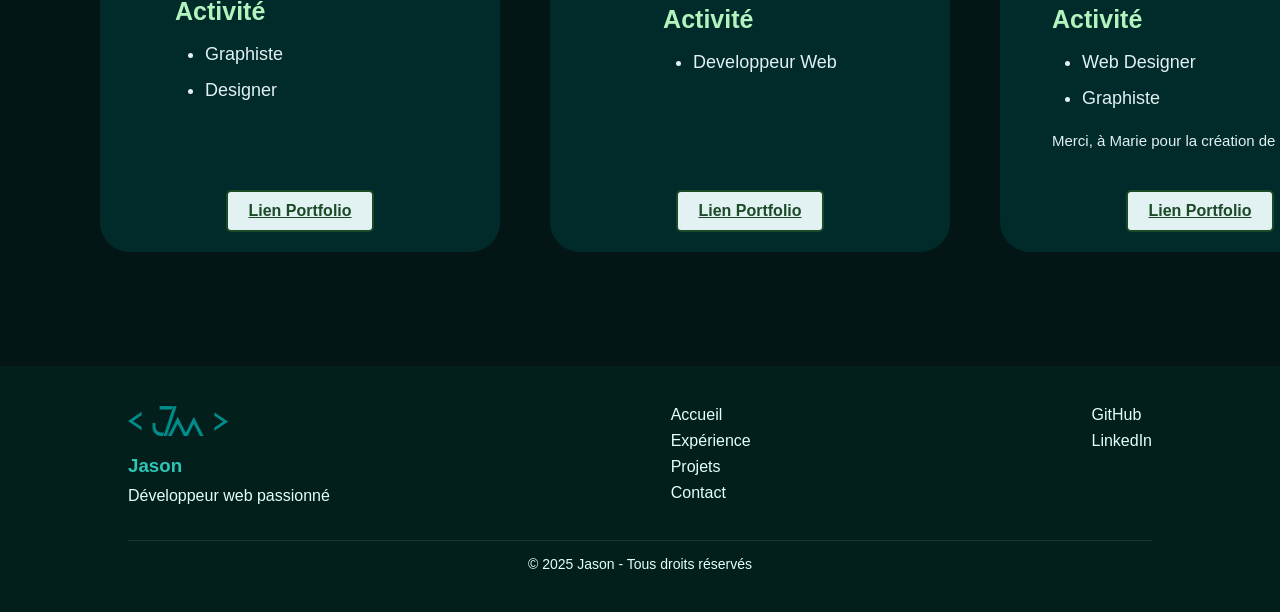
==== commit 7a035a55: "Patch bug  31/03/2026" ====
--- a/contact.html
+++ b/contact.html
@@ -119,11 +119,11 @@
                                 </ul>
                                 <p class="Merci">Merci, à Marie pour la création de mes logos</p>
                             </div>
+                            <a href="" class="buttonSecondaryEquipe">Lien Portfolio</a>
                         </div>
                     </div>
                 </div>
          
-            <a href="" class="buttonSecondaryEquipe">Lien Portfolio</a>
         </section>
     </section>
  <footer class="footer">
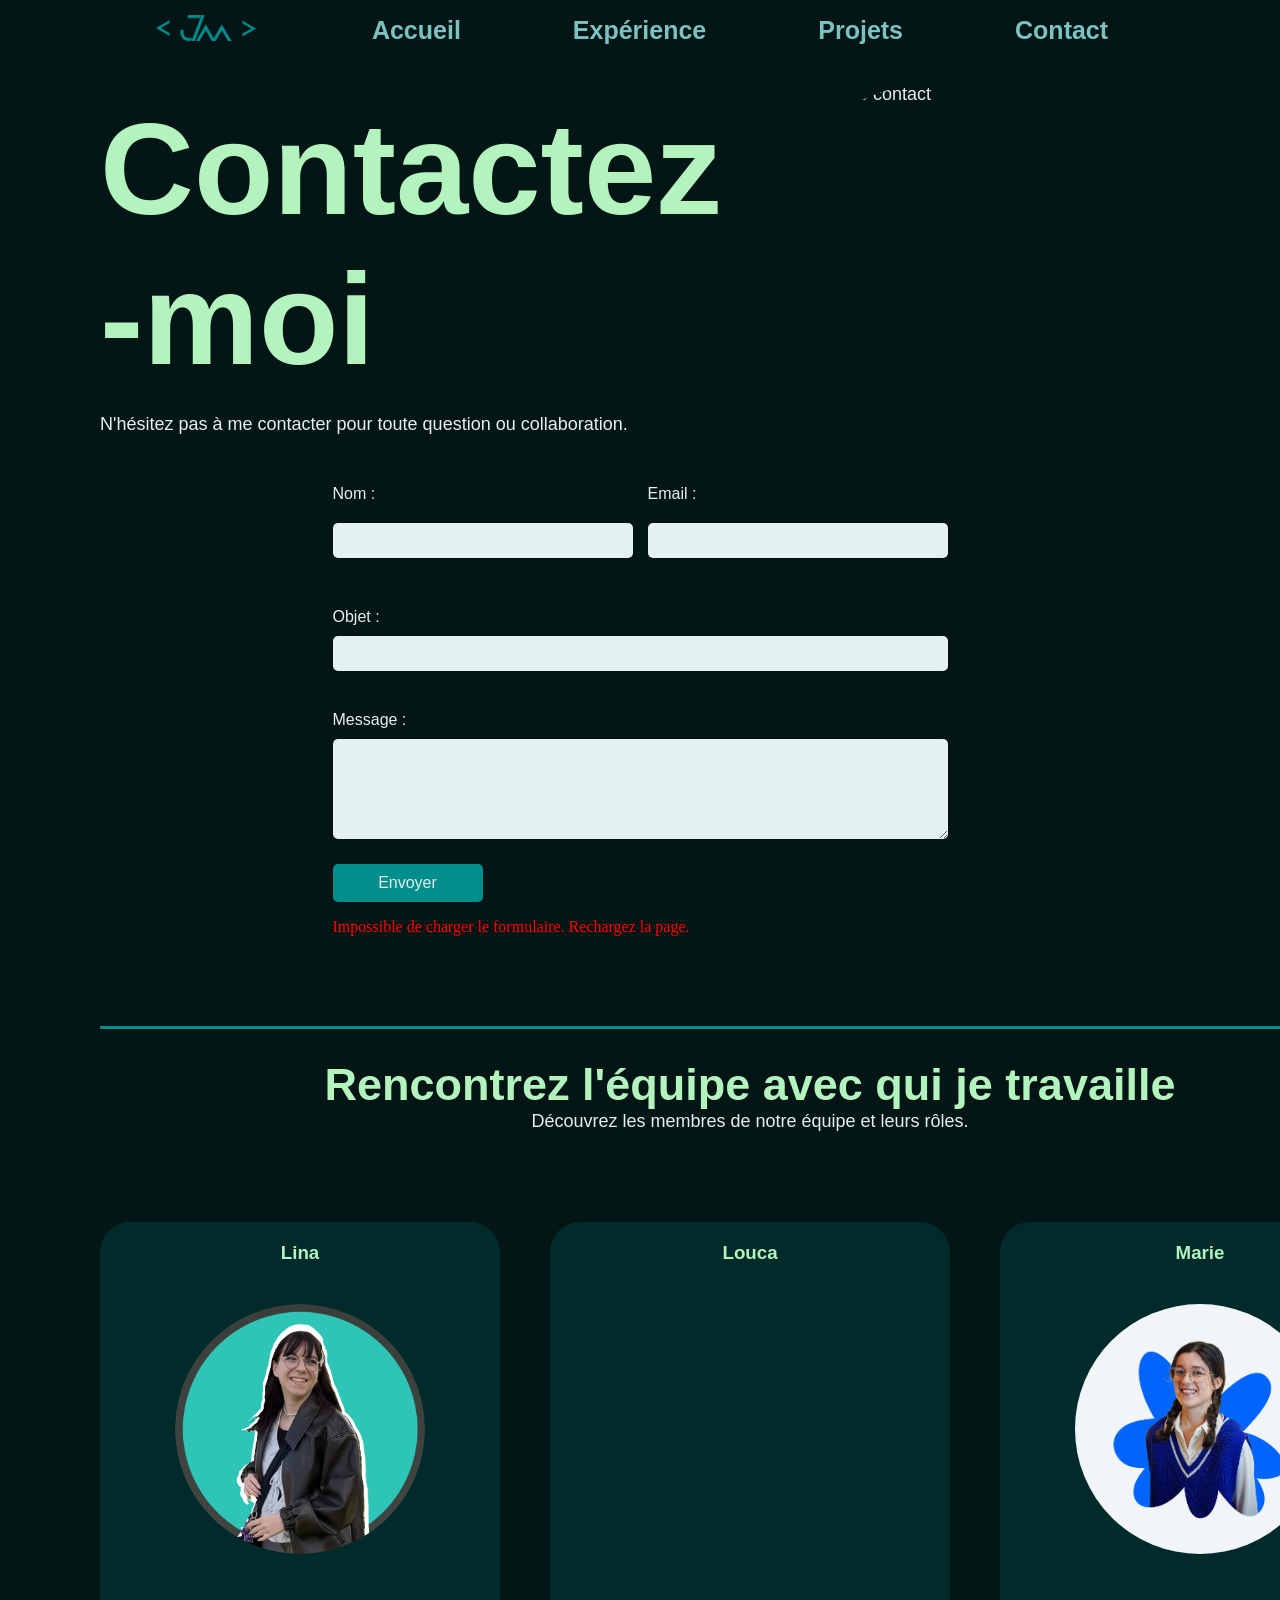
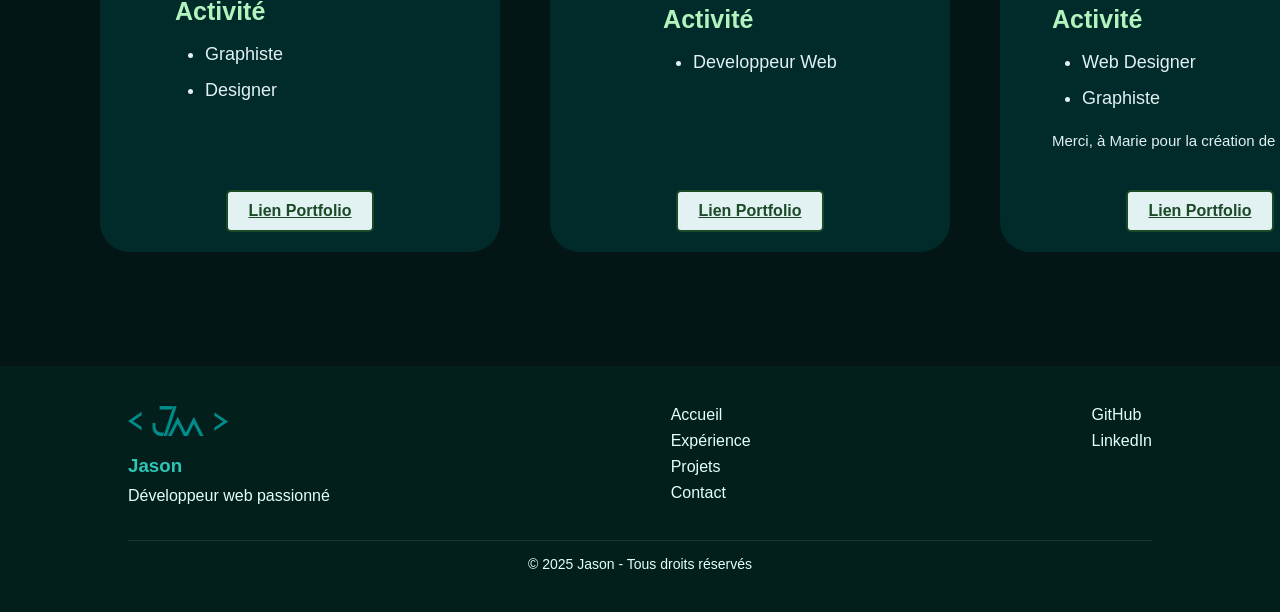
==== commit f8874f9f: "Patch bug 1.2 31/03/2026" ====
--- a/contact.html
+++ b/contact.html
@@ -40,7 +40,7 @@
     <section class="body">
         <section class="contactPresentation">
             <div class="contenuContactPresentation">
-                <h1>Contactez-moi</h1>
+                <h1>Contactez<br>-moi</h1>
                 <p>N'hésitez pas à me contacter pour toute question ou collaboration.</p>
             </div>
             <img src="asset/img/photo.png" alt="Photo de contact" class="photoContact">
--- a/asset/style.css
+++ b/asset/style.css
@@ -232,22 +232,21 @@
     margin-top: 50px;
 }
 
-.contenuCardAccueil:hover {
-    transform: scale(1.05);
-    transition: transform 0.3s ease;
+.cardAccueil:hover .contenuCardAccueil {
+    transform: translateY(-8px) scale(1.05);
+    box-shadow: 0 20px 40px rgba(0, 255, 170, 0.25);
     filter: brightness(1.2);
-    box-shadow: #00B3B2 0px 0px 20px;
 }
 
 .imgCardAccueil {
     width: 250px;
     height: 150px;
     border-radius: 25px;
-    margin-bottom : 20px;
+    margin-bottom: 20px;
 }
 
 .contenuCardAccueil {
-    background-color: rgba(46,196,182,0.5);
+    background-color: rgba(46, 196, 182, 0.5);
     font-size: 18px;
     color: #E2F1F1;
     max-width: 350px;
@@ -291,7 +290,7 @@
     line-height: 1.5;
 }
 
-.cardContainer{
+.cardContainer {
     display: flex;
     justify-content: center;
     align-items: center;
@@ -318,6 +317,8 @@
     transition: transform 0.5s ease, box-shadow 0.5s ease, background 0.5s ease;
 }
 
+
+
 .parcours p {
     font-size: 20px;
     line-height: 1.5;
@@ -425,7 +426,7 @@
     padding-top: 30px;
 }
 
-.lienCardInterressant{
+.lienCardInterressant {
     text-align: center;
     width: 600px;
     background-color: rgba(0, 46, 45, 0.9);
@@ -544,13 +545,6 @@
     margin-bottom: 20px;
 }
 
-.modal-content {
-    display: block;
-    width: 90%;
-    padding: 30px;
-    height: 550px;
-}
-
 .modal-content h2 {
     font-size: 25px;
 }
@@ -561,6 +555,8 @@
 
 .modal {
     display: none;
+    justify-content: center;
+    align-items: center;
     position: fixed;
     z-index: 3;
     left: 0;
@@ -572,16 +568,31 @@
 
 .modal-content {
     display: flex;
+    justify-content: center;
+    align-items: center;
     flex-direction: column;
-    align-items: center;
     background-color: #00B3B2;
     width: 80%;
     max-width: 500px;
-    height: 650px;
-    margin: 10% auto;
-    padding: 60px;
+    height: 600px;
+    padding: 30px;
     border-radius: 10px;
+    margin: 0 auto;
     position: relative;
+}
+
+.buttonModalSecondary {
+    background-color: #E2F1F1;
+    font-family: 'Trebuchet MS', 'Lucida Sans Unicode', 'Lucida Grande', 'Lucida Sans', Arial, sans-serif;
+    font-weight: bold;
+    color: #1B4A27;
+    border: 2px solid #1B4A27;
+    padding: 10px 20px;
+    font-size: 16px;
+    cursor: pointer;
+    border-radius: 5px;
+    transition: background-color 0.3s ease;
+    margin-top: auto;
 }
 
 .modal-content h2 {
@@ -594,13 +605,15 @@
 .modal-content p {
     font-family: 'Trebuchet MS', 'Lucida Sans Unicode', 'Lucida Grande', 'Lucida Sans', Arial, sans-serif;
     color: #E2F1F1;
-    text-align: left;
+    text-align: start;
+    width: 85%;
     padding-top: 20px;
     padding-bottom: 10px;
 }
 
 .modal-content ul {
     font-family: 'Trebuchet MS', 'Lucida Sans Unicode', 'Lucida Grande', 'Lucida Sans', Arial, sans-serif;
+    width: 85%;
     color: #E2F1F1;
     text-align: left;
     padding-top: 10px;
@@ -618,7 +631,6 @@
     width: 60px;
     height: 60px;
     object-fit: contain;
-    margin-bottom: 20px;
 }
 
 .close {
@@ -639,7 +651,7 @@
 }
 
 
-.timeline{
+.timeline {
     position: relative;
     margin: 100px auto;
     padding-left: 80px;
@@ -647,31 +659,31 @@
 }
 
 /* ligne */
-.timeline::before{
-    content:"";
-    position:absolute;
-    left:20px;
-    top:0;
-    width:2px;
+.timeline::before {
+    content: "";
+    position: absolute;
+    left: 20px;
+    top: 0;
+    width: 2px;
     top: 20px;
     height: calc(100% - 20px);
-    background:#2ec4b6;
-}
-
-.item{
+    background: #2ec4b6;
+}
+
+.item {
     position: relative;
     margin-bottom: 60px;
 }
 
-.circle{
+.circle {
     position: absolute;
-    left: -66.5px; 
+    left: -66.5px;
     top: 20px;
-    width:16px;
-    height:16px;
-    background:#2ec4b6;
-    border-radius:50%;
-    box-shadow:0 0 8px #2ec4b6, 0 0 20px rgba(46,196,182,0.5);
+    width: 16px;
+    height: 16px;
+    background: #2ec4b6;
+    border-radius: 50%;
+    box-shadow: 0 0 8px #2ec4b6, 0 0 20px rgba(46, 196, 182, 0.5);
 }
 
 .item {
@@ -733,6 +745,7 @@
     object-fit: cover;
     border-radius: 50%;
     margin-top: 20px;
+    margin-right: 100px;
     transition: transform 0.6s ease, filter 0.6s ease, box-shadow 0.6s ease;
 }
 
@@ -748,7 +761,7 @@
     align-items: center;
     flex-direction: column;
     gap: 20px;
-    margin-top: 50px;   
+    margin-top: 50px;
     position: relative;
     overflow: hidden;
     opacity: 0;
@@ -771,7 +784,7 @@
     font-family: 'Trebuchet MS', Arial;
 }
 
-.contactForm input{
+.contactForm input {
     width: 300px;
 }
 
@@ -798,8 +811,8 @@
     display: flex;
     justify-content: space-around;
     align-items: center;
-    margin-bottom : 50px;
-    gap : 15px;
+    margin-bottom: 50px;
+    gap: 15px;
 }
 
 
@@ -815,7 +828,7 @@
     filter: brightness(1.1);
 }
 
-.formEmail{
+.formEmail {
     display: flex;
     flex-direction: column;
     gap: 10px;
@@ -826,57 +839,57 @@
     color: #E2F1F1;
 }
 
-.formEmail input{
+.formEmail input {
     width: 100%;
     margin-bottom: 30px;
 }
 
-.footer{
-  background:#021f1c;
-  color:#e6fffa;
-  padding:40px 10%;
-  font-family: 'Trebuchet MS', 'Lucida Sans Unicode', 'Lucida Grande', 'Lucida Sans', Arial, sans-serif;
-}
-
-.footer-container{
-  display:flex;
-  justify-content:space-between;
-  align-items:flex-start;
-  flex-wrap:wrap;
-}
-
-.footer-left h3{
-  color:#2ec4b6;
-  margin-bottom:10px;
-}
-
-.footer-left img{
-  width:100px;
-  height:30px;
-
-  margin-bottom:15px;
+.footer {
+    background: #021f1c;
+    color: #e6fffa;
+    padding: 40px 10%;
+    font-family: 'Trebuchet MS', 'Lucida Sans Unicode', 'Lucida Grande', 'Lucida Sans', Arial, sans-serif;
+}
+
+.footer-container {
+    display: flex;
+    justify-content: space-between;
+    align-items: flex-start;
+    flex-wrap: wrap;
+}
+
+.footer-left h3 {
+    color: #2ec4b6;
+    margin-bottom: 10px;
+}
+
+.footer-left img {
+    width: 100px;
+    height: 30px;
+
+    margin-bottom: 15px;
 }
 
 .footer-center a,
-.footer-right a{
-  display:block;
-  color:#e6fffa;
-  text-decoration:none;
-  margin-bottom:8px;
-  transition:0.3s;
+.footer-right a {
+    display: block;
+    color: #e6fffa;
+    text-decoration: none;
+    margin-bottom: 8px;
+    transition: 0.3s;
 }
 
 .footer-center a:hover,
-.footer-right a:hover{
-  color:#2ec4b6;
-}
-
-.footer-bottom{
-  text-align:center;
-  margin-top:30px;
-  border-top:1px solid rgba(255,255,255,0.1);
-  padding-top:15px;
-  font-size:14px;
+.footer-right a:hover {
+    color: #2ec4b6;
+}
+
+.footer-bottom {
+    text-align: center;
+    margin-top: 30px;
+    border-top: 1px solid rgba(255, 255, 255, 0.1);
+    padding-top: 15px;
+    font-size: 14px;
 }
 
 .imgPresentationMobile {
@@ -901,7 +914,7 @@
 
 
 .navButtonMobile li {
-    color: #2ec4b6 ;
+    color: #2ec4b6;
     list-style: none;
     text-decoration: none;
     margin-top: 30px;
@@ -928,8 +941,6 @@
     filter: brightness(1.1);
     box-shadow: 0 0 30px rgba(120, 255, 180, 0.4);
 }
-
-
 
 h2::after {
     content: "";
@@ -974,7 +985,7 @@
     font-family: 'Trebuchet MS', 'Lucida Sans Unicode', 'Lucida Grande', 'Lucida Sans', Arial, sans-serif;
 }
 
-.EquipeTitle p{
+.EquipeTitle p {
     font-size: 18px;
     color: #E2F1F1;
     text-align: center;
@@ -982,7 +993,7 @@
 }
 
 .EquipeTitle {
-    margin-bottom: 60px ;
+    margin-bottom: 60px;
     margin-top: 40px;
 }
 
@@ -996,7 +1007,7 @@
     margin-bottom: 50px;
 }
 
-.EquipeContact{
+.EquipeContact {
     display: flex;
     justify-content: space-around;
     align-items: center;
@@ -1006,7 +1017,7 @@
     width: 100%;
 }
 
-.Equipe-Container{
+.Equipe-Container {
     display: flex;
     flex-direction: column;
     align-items: center;
@@ -1041,13 +1052,13 @@
     box-shadow: 0 0 30px rgba(120, 255, 180, 0.4);
 }
 
-.Equipe-Container h2{
+.Equipe-Container h2 {
     font-size: 30px;
     color: #B3F4BE;
     margin-bottom: 20px;
 }
 
-.buttonSecondaryEquipe{
+.buttonSecondaryEquipe {
     background-color: #E2F1F1;
     font-family: 'Trebuchet MS', 'Lucida Sans Unicode', 'Lucida Grande', 'Lucida Sans', Arial, sans-serif;
     font-weight: bold;
@@ -1060,29 +1071,38 @@
     margin-top: auto;
 }
 
-.Equipe-Contenu{
+.Equipe-Contenu {
     font-size: 18px;
     line-height: 2.0;
     color: #E2F1F1;
 }
 
-.Equipe-Contenu h3{
+.Equipe-Contenu h3 {
     font-size: 25px;
     color: #B3F4BE;
 
 }
 
-.Equipe-Contenu ul{
+.Equipe-Contenu ul {
     padding-left: 30px;
     color: #E2F1F1;
 }
 
-.Merci{
+.Merci {
     margin-top: 10px;
     text-align: center;
-    font-size: 15px ;
-}
-
+    font-size: 15px;
+}
+
+.item {
+    opacity: 0;
+    transform: translateY(20px);
+    animation: fadeIn 0.6s forwards;
+}
+
+.contenuCardAccueil p {
+    font-family: 'Trebuchet MS', 'Lucida Sans Unicode', 'Lucida Grande', 'Lucida Sans', Arial, sans-serif;
+}
 
 
 @keyframes fadeUp {
@@ -1099,11 +1119,11 @@
 
 @media (max-width: 700px) {
 
-    h1{
+    h1 {
         font-size: 60px;
     }
 
-     .sousTitre {
+    .sousTitre {
         font-size: 20px;
     }
 
@@ -1119,7 +1139,7 @@
         left: -17.5px;
     }
 
-    .barreNav{
+    .barreNav {
         display: none;
     }
 
@@ -1134,17 +1154,17 @@
     .presentation {
         flex-direction: column;
         text-align: center;
-    } 
+    }
 
     .presentation .conteneurPresentation {
         margin-top: 20px;
         width: 300px;
     }
 
-    .conteneurPresentation li{ 
+    .conteneurPresentation li {
         padding: 10px;
-        
-    } 
+
+    }
 
     .conteneurParcours li {
         padding: 5px;
@@ -1154,7 +1174,7 @@
 
     .imgPresentation {
         display: none;
-    } 
+    }
 
     .imgPresentationMobile {
         display: block;
@@ -1164,7 +1184,7 @@
         border-radius: 50%;
         margin-bottom: 20px;
         transition: transform 0.6s ease, filter 0.6s ease, box-shadow 0.6s ease;
-    } 
+    }
 
     .projetAccueil {
         flex-direction: column;
@@ -1180,14 +1200,14 @@
         flex-direction: column;
         text-align: center;
         animation-delay: 0.4s;
-    } 
+    }
 
     .conteneurParcours {
         margin-top: 20px;
         width: 300px;
-    } 
-
-    .imgParcours{
+    }
+
+    .imgParcours {
         display: block;
         width: 200px;
         height: 200px;
@@ -1217,7 +1237,7 @@
         gap: 20px;
     }
 
-    .navButtonMobile a{
+    .navButtonMobile a {
         font-family: 'Trebuchet MS', 'Lucida Sans Unicode', 'Lucida Grande', 'Lucida Sans', Arial, sans-serif;
         font-size: 24px;
     }
@@ -1235,40 +1255,41 @@
         text-align: center;
         justify-content: center;
         align-items: center;
-    } 
+    }
 
     .articleTechno {
         margin-right: 0;
-    } 
+    }
 
     .footer {
         text-align: center;
-    } 
+    }
 
     .footer-container {
         flex-direction: column;
         justify-content: center;
         align-items: center;
         gap: 20px;
-    } 
+    }
 
     .footer-left {
         order: 2;
-    } 
+    }
 
     .footer-center {
         order: 3;
     }
+
     .footer-right {
         order: 4;
-    } 
+    }
 
     .projetPresentation {
         flex-direction: column;
         text-align: center;
     }
 
-    .projetPresentation img{
+    .projetPresentation img {
         margin-top: 30px;
         margin-bottom: 20px;
     }
@@ -1280,7 +1301,7 @@
 
     .modal-container-techno {
         justify-content: center;
-    } 
+    }
 
     .contactPresentation {
         flex-direction: column;
@@ -1292,7 +1313,7 @@
     .contactPresentation img {
         margin-top: 30px;
         margin-bottom: 20px;
-        
+
     }
 
     .contactForm {
@@ -1312,9 +1333,9 @@
 
     .conteneurNav {
         gap: 1rem;
-    } 
-
-    .lienCardInterressant{
+    }
+
+    .lienCardInterressant {
         width: 250px;
     }
 
@@ -1355,6 +1376,10 @@
         font-size: 25px;
     }
 
+    .formEmail label {
+        text-align: left;
+    }
+
     .EquipeContact {
         flex-direction: column;
         text-align: center;
@@ -1372,22 +1397,105 @@
         height: auto;
     }
 
-     .Equipe-Contenu {
+    .Equipe-Contenu {
         font-size: 16px;
     }
 
-     .Equipe-Contenu h3 {
+    .Equipe-Contenu h3 {
         font-size: 22px;
     }
-    
-
-}
-
-.item {
-    opacity: 0;
-    transform: translateY(20px);
-    animation: fadeIn 0.6s forwards;
-}
+
+    .modal-content {
+
+        padding: 20px;
+    }
+
+    .photoContact {
+        margin-right: 0px;
+    }
+
+    .modal-Techno {
+        width: 50px;
+        height: 50px;
+    }
+
+    .cardAccueil {
+        width: 300px;
+    }
+
+    .contenuCardAccueil {
+        width: 100%;
+        height: auto;
+    }
+
+    .contenuProjetAccueil {
+        width: 100%;
+    }
+
+
+}
+
+/* Responsif Model S8 */
+
+@media (max-width: 400px) {
+    h1 {
+        font-size: 40px;
+    }
+
+    .navButtonMobile li {
+        font-size: 20px;
+    }
+
+    .navImgMobile {
+        width: 60px;
+        height: 60px;
+    }
+
+    .projetPresentation h2 {
+        font-size: 25px;
+    }
+
+    .projetPresentation p {
+        font-size: 16px;
+    }
+
+    .contenuCardAccueil h3 {
+        font-size: 20px;
+    }
+
+    .contenuCardAccueil p {
+        font-size: 16px;
+    }
+
+    .modal-content h2 {
+        font-size: 18px;
+    }
+
+    .modal-content p {
+        font-size: 14px;
+    }
+
+    .EquipeTitle {
+        font-size: 20px;
+    }
+
+    .EquipeTitle p {
+        font-size: 16px;
+    }
+
+    .Equipe-Contenu {
+        font-size: 14px;
+    }
+
+    .Equipe-Contenu h3 {
+        font-size: 18px;
+    }
+
+    .Equipe-Contenu ul {
+        padding-left: 20px;
+    }
+}
+
 
 @keyframes fadeIn {
     to {
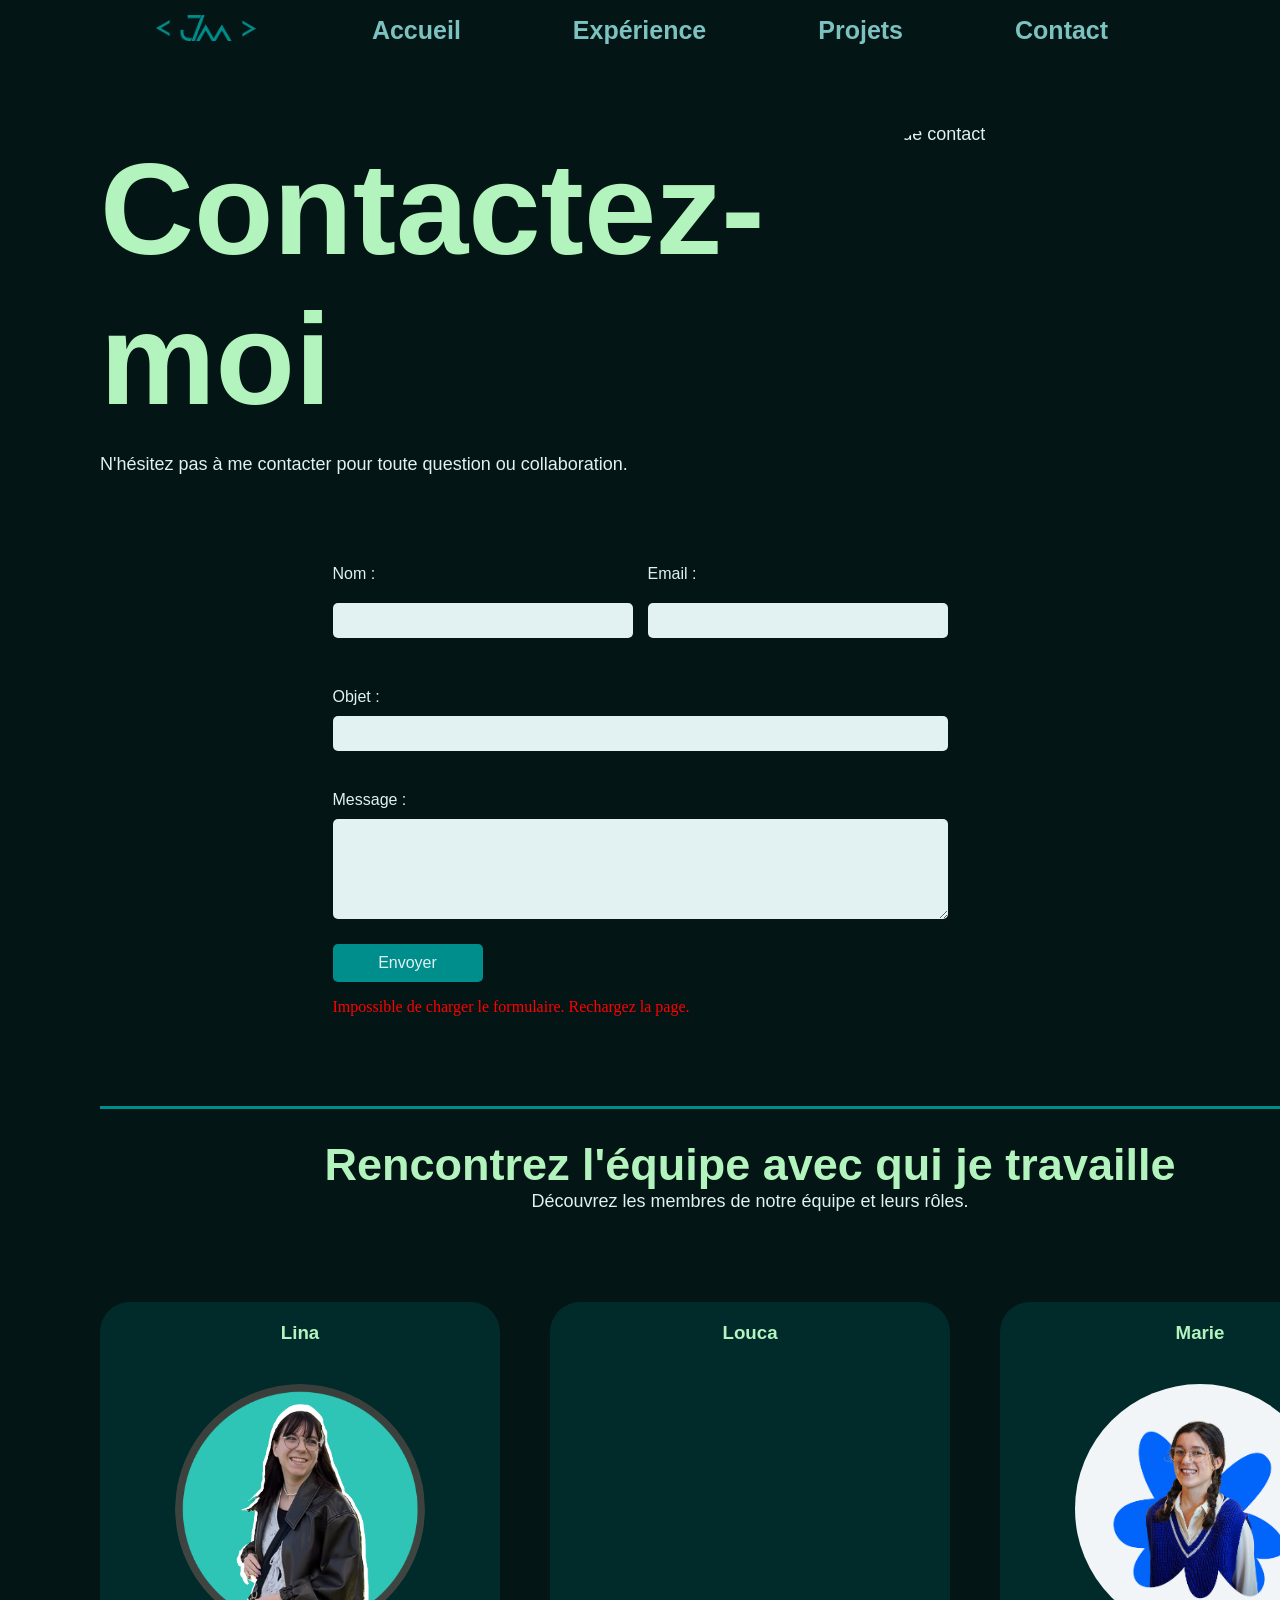
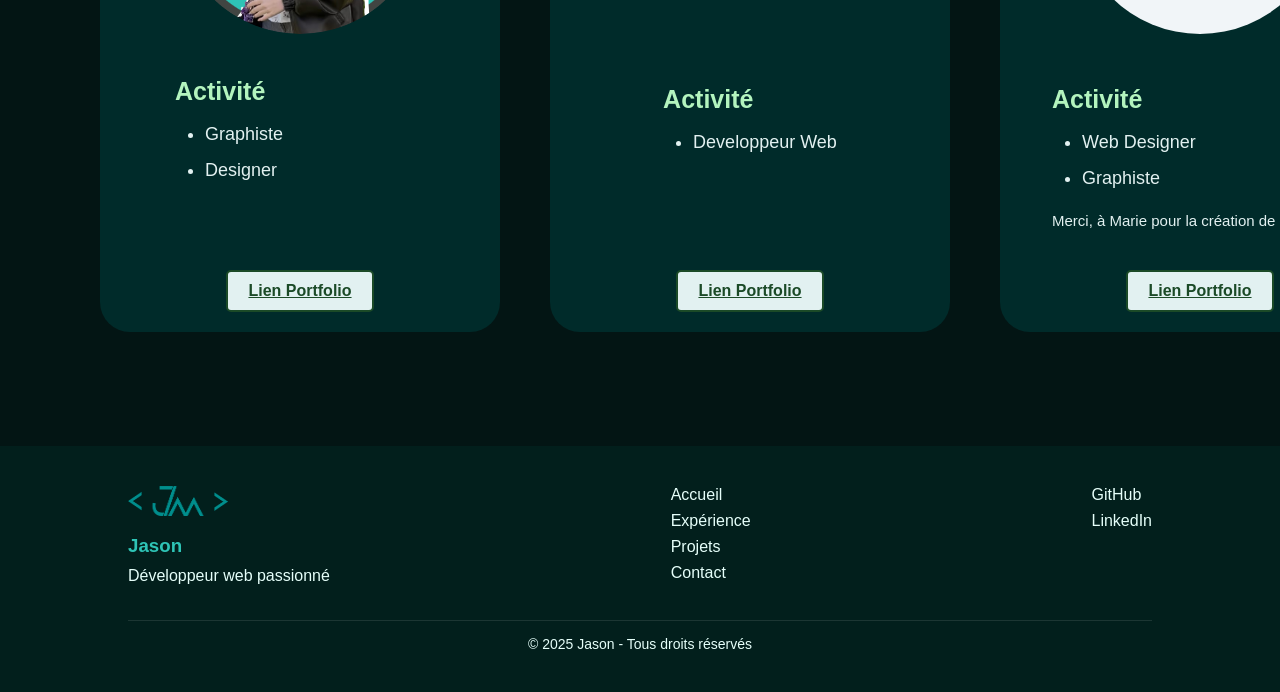
==== commit a164c754: "Patch bug 1.3 correction du formulaire, ajout des liens vers les sites" ====
--- a/contact.html
+++ b/contact.html
@@ -40,7 +40,7 @@
     <section class="body">
         <section class="contactPresentation">
             <div class="contenuContactPresentation">
-                <h1>Contactez<br>-moi</h1>
+                <h1>Contactez-moi</h1>
                 <p>N'hésitez pas à me contacter pour toute question ou collaboration.</p>
             </div>
             <img src="asset/img/photo.png" alt="Photo de contact" class="photoContact">
--- a/asset/style.css
+++ b/asset/style.css
@@ -74,8 +74,7 @@
 
 .banniere {
     font-family: 'Trebuchet MS', 'Lucida Sans Unicode', 'Lucida Grande', 'Lucida Sans', Arial, sans-serif;
-    padding: 20px;
-    ;
+    padding: 20px;;
     gap: 1rem;
 }
 
@@ -609,6 +608,14 @@
     width: 85%;
     padding-top: 20px;
     padding-bottom: 10px;
+}
+
+.listButtonModal {
+    display: flex;
+    justify-content: center;
+    align-items: center;
+    gap: 20px;
+    margin-top: 20px;
 }
 
 .modal-content ul {
@@ -731,6 +738,8 @@
     font-size: 18px;
     color: #E2F1F1;
     margin-bottom: 50px;
+    padding-top:40px ;
+    padding-bottom: 40px;
     position: relative;
     overflow: hidden;
     opacity: 0;
@@ -1294,6 +1303,11 @@
         margin-bottom: 20px;
     }
 
+    .listButtonModal {
+        flex-direction: column;
+        gap: 10px;
+    }
+
     .modal-content {
         width: 90%;
         height: auto;
@@ -1496,6 +1510,12 @@
     }
 }
 
+@media (max-width: 1250px){
+    h1{
+        font-size: 70px;
+    }
+}
+
 
 @keyframes fadeIn {
     to {
